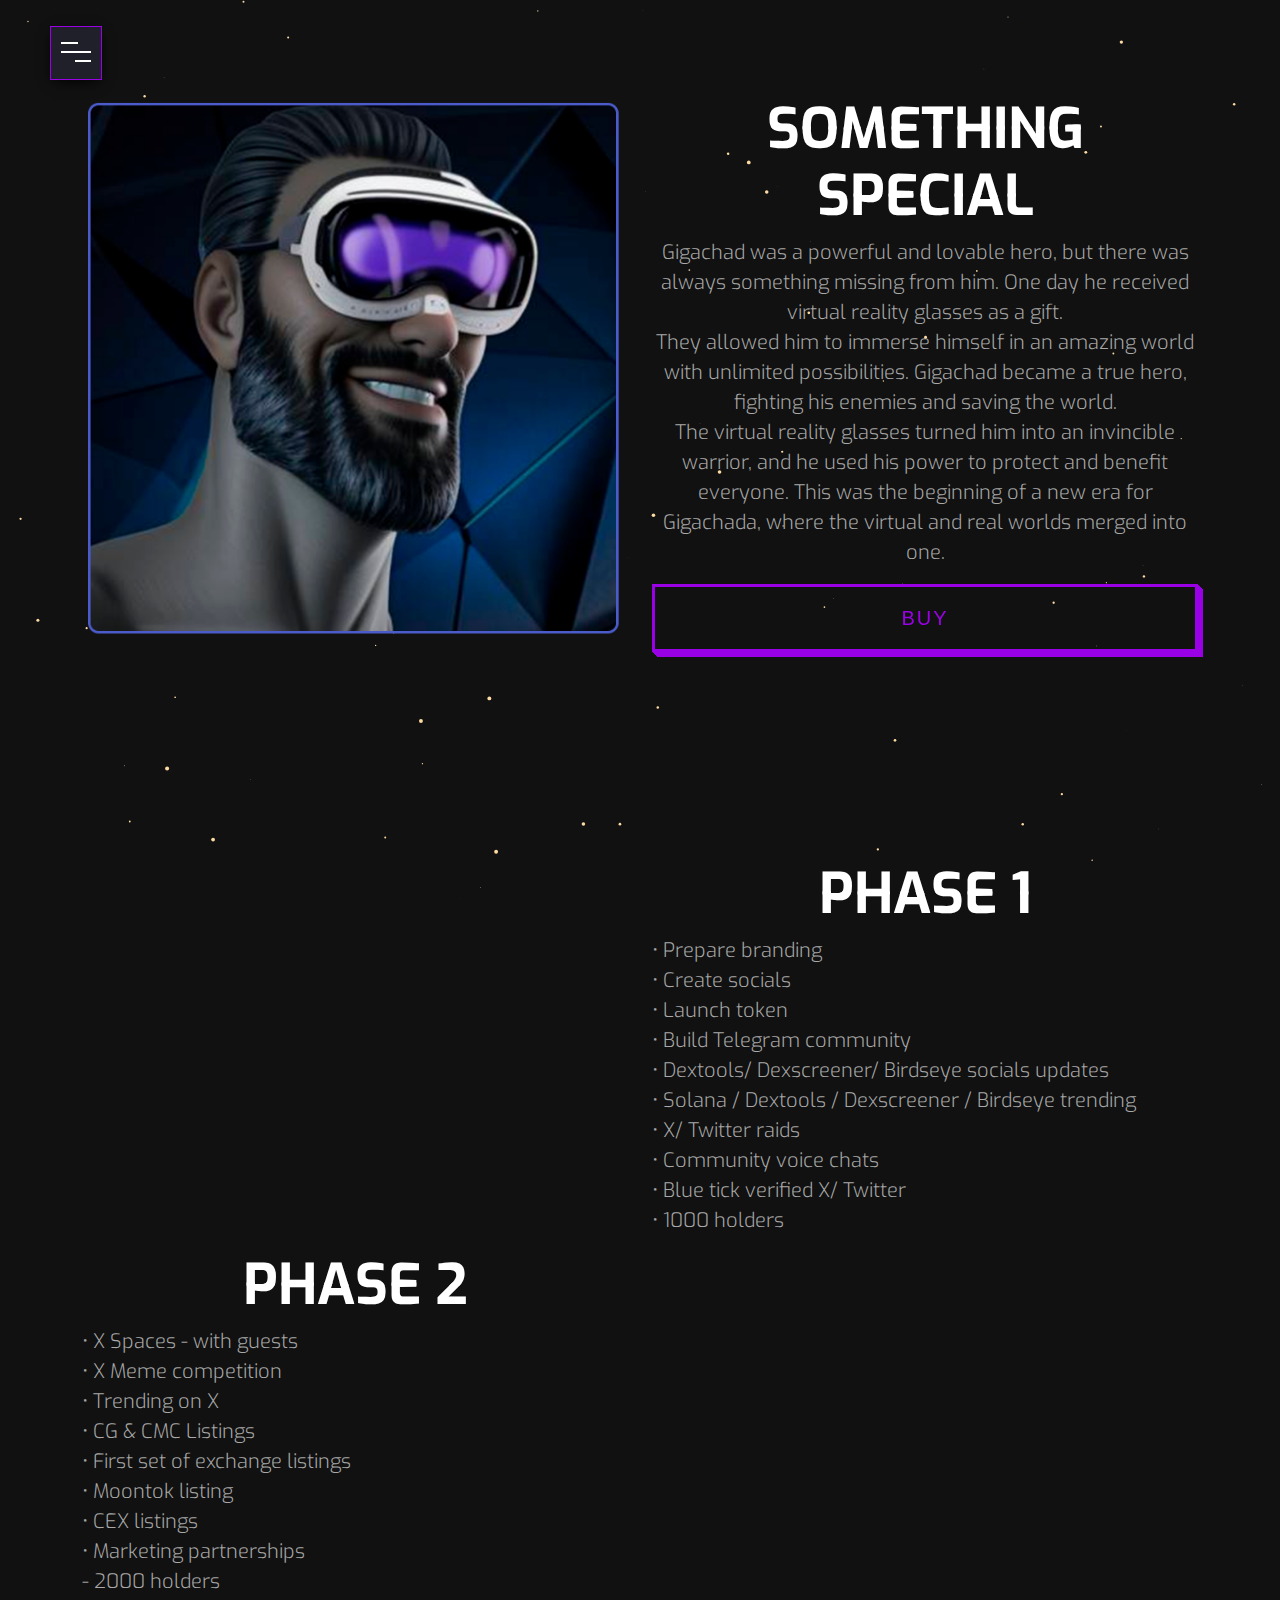
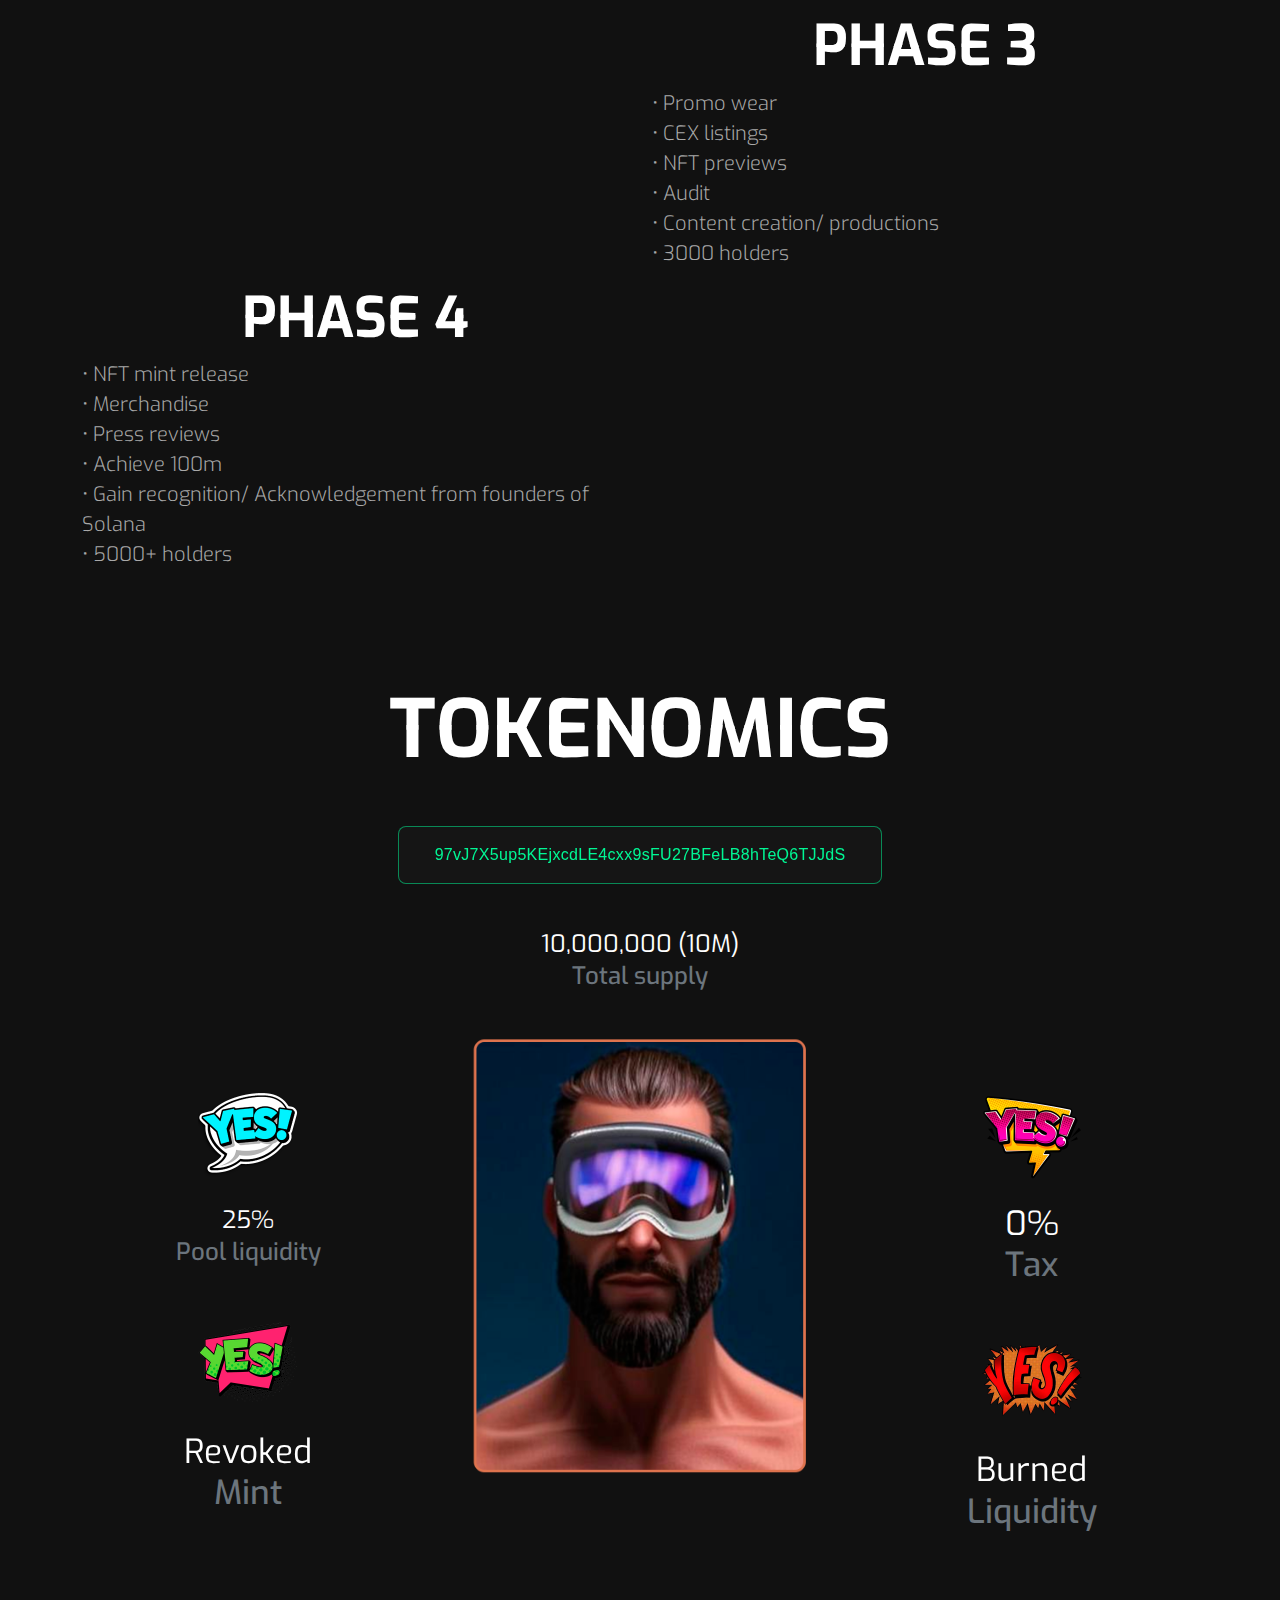
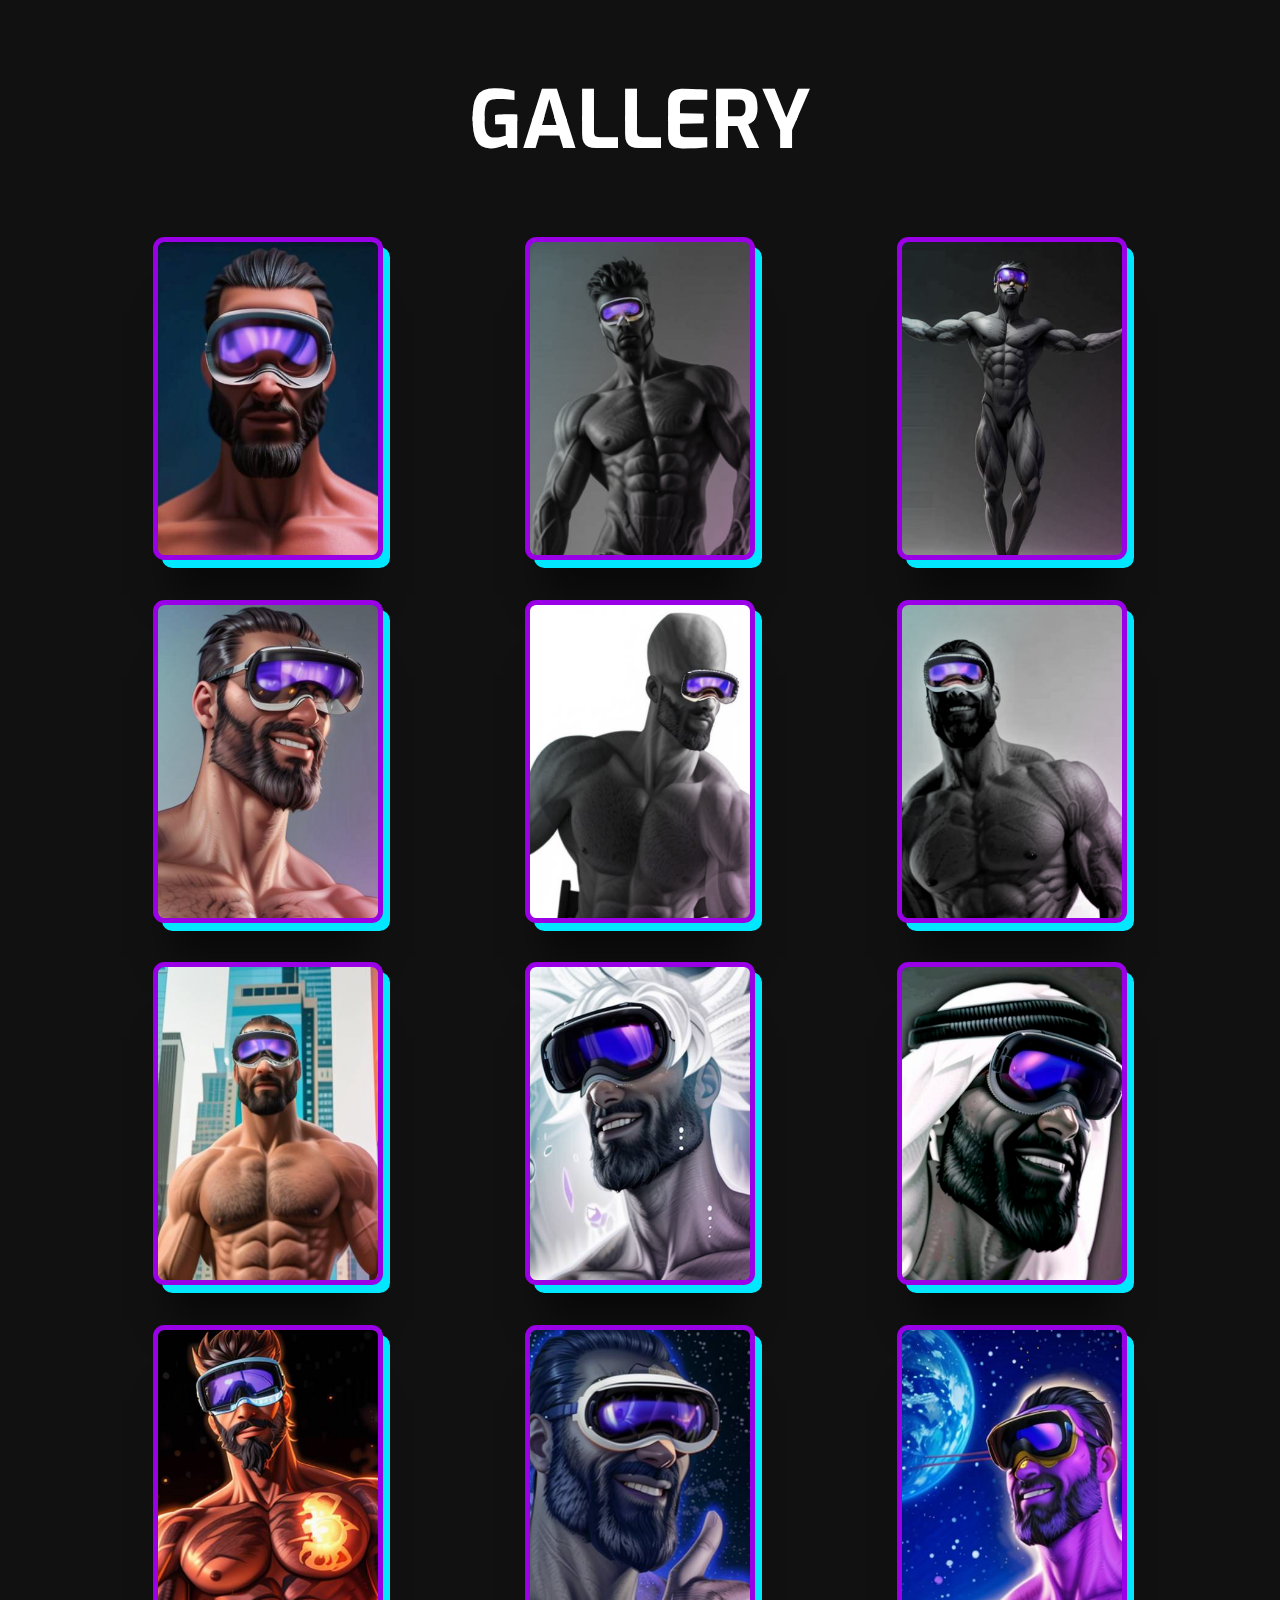
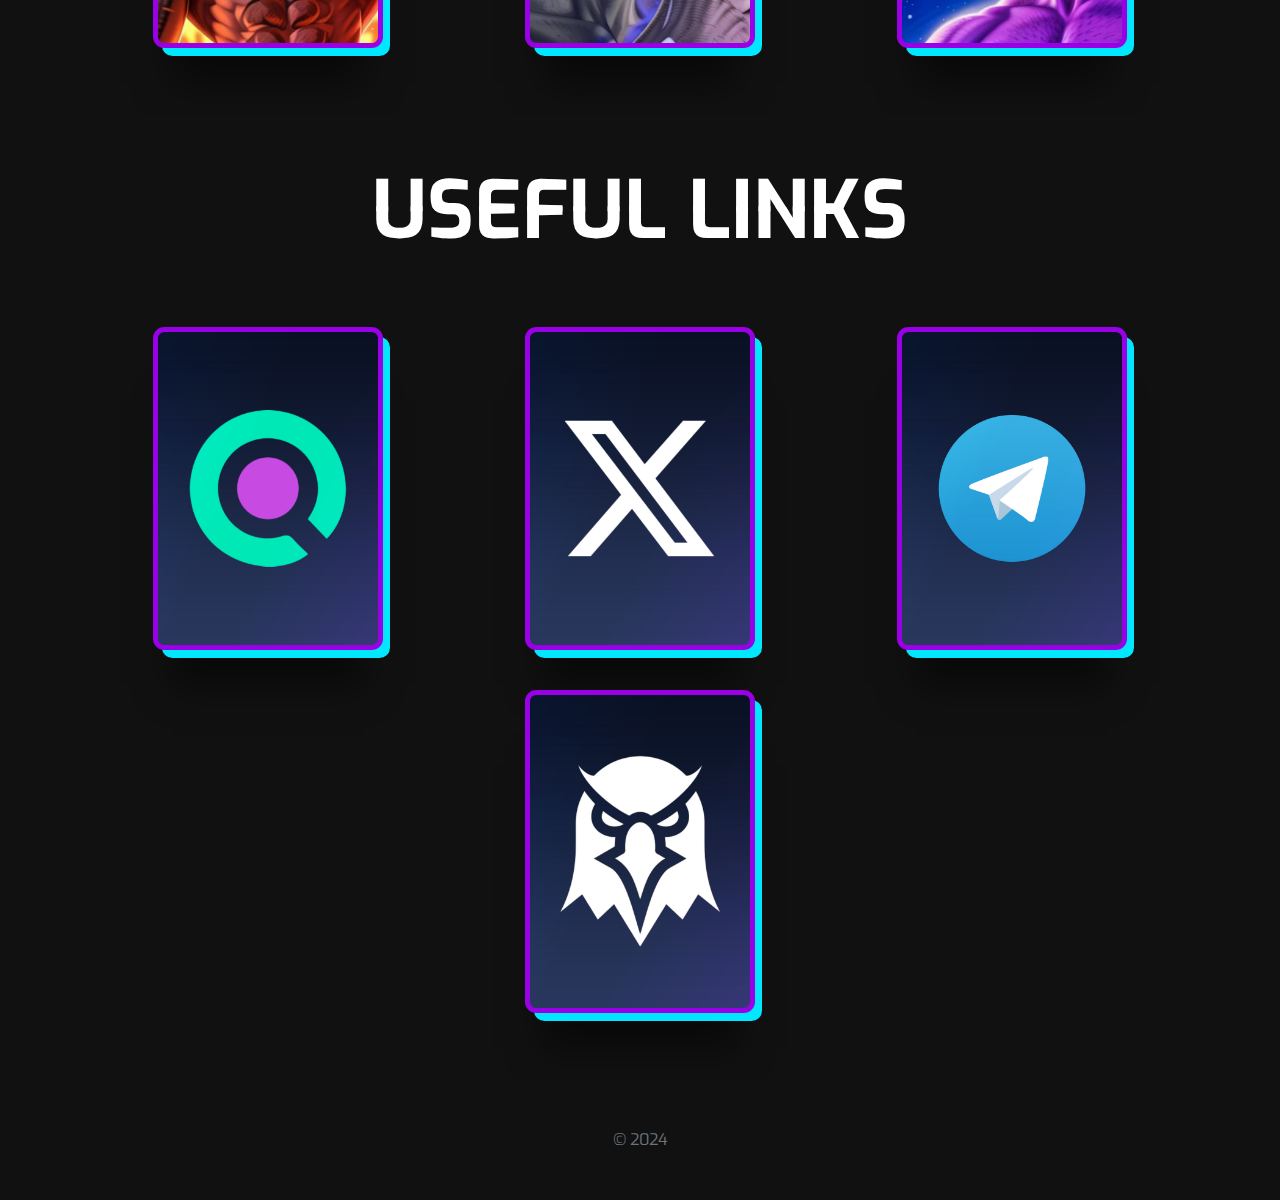
==== CWV/index.html @ 2e3f51b5 "Add files via upload" ====
<!DOCTYPE html>
<html lang="en">
<head>
    <meta charset="UTF-8">
    <meta name="viewport" content="width=device-width, initial-scale=1.0">
    
    <title>ChadWifVision</title>
    <meta name="title" content="ChadWifVision">
    <meta name="description" content="ChadWifVision">
	
    <!-- favicon -->
    <link rel="apple-touch-icon" sizes="180x180" href="favicon/apple-touch-icon.png">
    <link rel="icon" type="image/png" sizes="32x32" href="images/favicon-32x32.png">
    <link rel="icon" type="image/png" sizes="16x16" href="images/favicon-16x16.png">
    <link rel="manifest" href="favicon/site.webmanifest">
    <!-- CSS -->
    <link href="css/bootstrap.min.css" rel="stylesheet" crossorigin="anonymous">
    <link href="css/boxicons.min.css" rel="stylesheet">
    <link rel="stylesheet" href="css/style.css">
    <!-- fonts -->
    <link rel="preconnect" href="https://fonts.googleapis.com">
    <link rel="preconnect" href="https://fonts.gstatic.com" crossorigin="">
    <link href="https://fonts.googleapis.com/css2?family=Exo:wght@300;800&amp;family=MedievalSharp&amp;display=swap" rel="stylesheet">


<style> 
.home_v4_fire_fly_bg {
  position: fixed;
  z-index: 0;
  top: 0px;
  left: 0px;
  width: 100%;
}
</style>
</head>

<!-- fireflies -->
 

<!-- fireflies
 -->
<body>


<!-- intro 
    <div class="intro flex-column" style="display: flex;">
        <img class="mb-5" src="images/welcome.png" alt="diamonds" width="300">
        <button class="goto button-second">Meet Skibidi</button>
    </div>
	--> 

 
      
    <div id="main" class="container-fluid">
        <canvas id="canvas" class="home_v4_fire_fly_bg"></canvas> <!-- fireflies -->
        <!-- navbar -->
        <header class="cd-header">
            <div class="header-wrapper">
                <div class="d-flex align-items-center justify-content-between">
                    <div class="nav-but-wrap d-flex align-items-center">
                        <div class="menu-icon hover-target">
                            <span class="menu-icon__line menu-icon__line-left"></span>
                            <span class="menu-icon__line"></span>
                            <span class="menu-icon__line menu-icon__line-right"></span>
                        </div>					
                    </div>
					<!-- volume 
                    <div class="d-flex align-items-center">
                        <button id="mutebtn" class="p-2 d-flex align-items-center">
                            <i class="bx bx-volume-full fs-4"></i>
                        </button>			
                    </div>
					-->
					
					 
                </div>
                
                
            </div>				
        </header>
    
        <div class="nav">
            <div class="nav__content">
                <ul class="nav__list">
                    <li class="nav__list-item"><a href="https://raydium.io/swap/?outputCurrency=97vJ7X5up5KEjxcdLE4cxx9sFU27BFeLB8hTeQ6TJJdS" class="hover-target">Buy SOLY</a></li>
                    <li class="nav__list-item"><a href="https://dexscreener.com/solana/97vJ7X5up5KEjxcdLE4cxx9sFU27BFeLB8hTeQ6TJJdS" class="hover-target" target="_blank">Chart</a></li>
                    <li class="nav__list-item"><a href="https://t.me/+aYplN8dfQ600YjA0" class="hover-target">Telegram</a></li>
                    <li class="nav__list-item"><a href="https://twitter.com/TrrSkibidiOnSol" class="hover-target">Twitter</a></li>
                    <li class="nav__list-item"><a href="https://solscan.io/token/97vJ7X5up5KEjxcdLE4cxx9sFU27BFeLB8hTeQ6TJJdS" class="hover-target">Solscan</a></li>
                </ul>
            </div>
        </div>		
        
        <div class="cursor" id="cursor"></div>
        <div class="cursor2" id="cursor2"></div>
        <div class="cursor3" id="cursor3"></div>
        <!-- navbar -->

        <!-- 
        <div id="hero">
            <div class="scrolldown-container">
                <div class="scrolldown-btn">
                <svg version="1.1" id="" xmlns="http://www.w3.org/2000/svg" xmlns:xlink="http://www.w3.org/1999/xlink" x="0px" y="0px" width="50px" height="80px" viewBox="0 0 50 80" enable-background="new 0 0 50 80" xml:space="preserve">
                    <path class="first-path" fill="#FFFFFF" d="M24.752,79.182c-0.397,0-0.752-0.154-1.06-0.463L2.207,57.234c-0.306-0.305-0.458-0.656-0.458-1.057                  s0.152-0.752,0.458-1.059l2.305-2.305c0.309-0.309,0.663-0.461,1.06-0.461c0.398,0,0.752,0.152,1.061,0.461l18.119,18.119                  l18.122-18.119c0.306-0.309,0.657-0.461,1.057-0.461c0.402,0,0.753,0.152,1.059,0.461l2.306,2.305                  c0.308,0.307,0.461,0.658,0.461,1.059s-0.153,0.752-0.461,1.057L25.813,78.719C25.504,79.027,25.15,79.182,24.752,79.182z"></path>
                    <path class="second-path" fill="#FFFFFF" d="M24.752,58.25c-0.397,0-0.752-0.154-1.06-0.463L2.207,36.303c-0.306-0.304-0.458-0.655-0.458-1.057                  c0-0.4,0.152-0.752,0.458-1.058l2.305-2.305c0.309-0.308,0.663-0.461,1.06-0.461c0.398,0,0.752,0.153,1.061,0.461l18.119,18.12                  l18.122-18.12c0.306-0.308,0.657-0.461,1.057-0.461c0.402,0,0.753,0.153,1.059,0.461l2.306,2.305                  c0.308,0.306,0.461,0.657,0.461,1.058c0,0.401-0.153,0.753-0.461,1.057L25.813,57.787C25.504,58.096,25.15,58.25,24.752,58.25z"></path>
                </svg>
                </div>
            </div>
            <video video="" autoplay="" loop="" muted="" webkit-playsinline="" playsinline="" id="video-background" style="z-index:2">
              
              <source src="media/bgloop.mp4" type="video/mp4">
              
              <source src="video/bgloop.webm" type="video/webm">
              
              Your browser does not support the video tag.
            </video>
        </div>
		-->
		
        

         <!-- Dragon year 
         <section>
            <div class="container">
                <div id="dragon" class="row d-flex py-5 mt-5 h-50">
                    
                    <div class="col-12 text-center">
                        <div class="glitch glitch--3 display-1 mt-3" data-scroll="out" data-splitting="">
                            <h2 class="display-1 fw-bold text-center mb-5">Trrr skibidi dop dop yes yes</h2>
                        </div>
						
						<p class="display-6 text-white"><kbd>Fun to the fullest!</kbd></p>
                    </div>
                    <div class="col-12">
                        <div class="d-flex align-items-center justify-content-center position-relative">
                            <img class="img-fluid mt-4" src="images/about/icon.png" width="300" alt="gems">
                        </div>
                    </div>
                </div>
            </div>
        </section>
		-->
        <!-- Dragon Year -->

        <!-- about -->
        <section>
            <div class="container">
                <div id="history" class="row d-flex py-5 mt-5 h-100">
                    <div class="col-12 col-lg-6 order-1 order-lg-0">
                        <div class="d-none d-lg-block align-items-center justify-content-center position-relative">
                            <img class="img-fluid zindex-1 position-absolute" src="images/cans.png" alt="bg">
                            <img class="img-fluid zindex-3 fly position-absolute" src="images/about/about.png" alt="soly">
                        </div>
                        <div class="flex d-lg-none order-1 align-items-center justify-content-center position-relative">
                            <img class="img-fluid" src="images/about/about.png" alt="Soly">
                        </div>
                    </div>
                    <div class="col-12 col-lg-6 order-0 order-lg-1 mb-5 mb-lg-0">
                        <div class="glitch glitch--3 display-1" data-scroll="out" data-splitting="">
                            <h2 class="display-1 fw-bold text-center" style="font-size:42pt">SOMETHING <br> <br class="d-none d-md-block d-lg-none">SPECIAL</h2>
                        </div>
                        <p class="lead text-center">
Gigachad was a powerful and lovable hero, but there was always something missing from him. One day he received virtual reality glasses as a gift. 
<br>
They allowed him to immerse himself in an amazing world with unlimited possibilities. Gigachad became a true hero, fighting his enemies and saving the world. 
<br>
The virtual reality glasses turned him into an invincible warrior, and he used his power to protect and benefit everyone. This was the beginning of a new era for Gigachada, where the virtual and real worlds merged into one.
</p>
                        
                        <a href="https://raydium.io/swap/?outputCurrency=97vJ7X5up5KEjxcdLE4cxx9sFU27BFeLB8hTeQ6TJJdS" class="button w-100 d-flex justify-content-center">BUY</a>
                    </div>
                </div>
            </div>
        </section>
        <!-- about -->


        <!-- roadmap -->
        <!-- if you are reading this mess, I'm sorry -->
        <section>
            <div class="container">
                <div id="history" class="row d-flex py-5 mt-5 h-100">
                            <!-- blank -->

                    <div class="col-12 col-lg-6 order-1 order-lg-0">
                        <div class="flex d-lg-none order-1 align-items-center justify-content-center position-relative">
                        </div>
                    </div>

                    <div class="col-12 col-lg-6 order-0 order-lg-1 mb-5 mb-lg-0">
                        <div class="glitch glitch--3 display-1" data-scroll="out" data-splitting="">
                            <h2 class="display-1 fw-bold text-center" style="font-size:42pt">PHASE <br class="d-none d-md-block d-lg-none">1</h2>
                        </div>
                        <p class="lead text-left">
                        • Prepare branding <br>
                        • Create socials <br>
                        • Launch token <br>
                        • Build Telegram community <br>
                        • Dextools/ Dexscreener/ Birdseye socials updates <br>
                        • Solana / Dextools / Dexscreener / Birdseye trending <br>
                        • X/ Twitter raids <br>
                        • Community voice chats <br>
                        • Blue tick verified X/ Twitter <br>
                        • 1000 holders <br>
                        </p>
                        
						</div>

                    <div class="col-12 col-lg-6 order-0 order-lg-1 mb-5 mb-lg-0">
                        <div class="glitch glitch--3 display-1" data-scroll="out" data-splitting="">
                            <h2 class="display-1 fw-bold text-center" style="font-size:42pt">PHASE <br class="d-none d-md-block d-lg-none">2</h2>
                        </div>
                        <p class="lead text-left">
                        • X Spaces - with guests <br>
                        • X Meme competition <br>
                        • Trending on X <br>
                        • CG &amp; CMC Listings <br>
                        • First set of exchange listings <br>
                        • Moontok listing <br>
                        • CEX listings <br>
                        • Marketing partnerships  <br>
                        - 2000 holders <br>                       
                        </p>
                        
                    </div>


                     <!-- blank -->

                    <div class="col-12 col-lg-6 order-0 order-lg-1 mb-5 mb-lg-0">
                    </div>
                    <div class="col-12 col-lg-6 order-0 order-lg-1 mb-5 mb-lg-0">
                    </div>

                    <div class="col-12 col-lg-6 order-0 order-lg-1 mb-5 mb-lg-0">
                        <div class="glitch glitch--3 display-1" data-scroll="out" data-splitting="">
                            <h2 class="display-1 fw-bold text-center" style="font-size:42pt">PHASE <br class="d-none d-md-block d-lg-none">3</h2>
                        </div>
                        <p class="lead text-left">
                        • Promo wear <br>
                        • CEX listings  <br>
                        • NFT previews <br>
                        • Audit <br>
                        • Content creation/ productions <br>
                        • 3000 holders                 <br>        
                        </p>
                        
                    </div>

                    <!-- blank -->

                    <div class="col-12 col-lg-6 order-0 order-lg-1 mb-5 mb-lg-0">
                    </div>
                    <div class="col-12 col-lg-6 order-0 order-lg-1 mb-5 mb-lg-0">
                    </div>

                    <div class="col-12 col-lg-6 order-0 order-lg-1 mb-5 mb-lg-0">
                        <div class="glitch glitch--3 display-1" data-scroll="out" data-splitting="">
                            <h2 class="display-1 fw-bold text-center" style="font-size:42pt">PHASE <br class="d-none d-md-block d-lg-none">4</h2>
                        </div>
                        <p class="lead text-left">
                        • NFT mint release  <br>  
                        • Merchandise   <br>  
                        • Press reviews  <br>  
                        • Achieve 100m  <br>   
                        • Gain recognition/ Acknowledgement from founders of Solana <br>  
                        • 5000+ holders   <br>                        
                        </p>
                        
                    </div>


                </div>
            </div>
        </section>



        <!-- roadmap -->


        <!-- tokenomics -->
        <section class="gradient--1">
            <div class="container">
                <div id="history" class="row d-flex py-5 h-100 align-items-center">
                    <div class="col-12 col-lg-11 mx-lg-auto">
                        <div class="glitch glitch--3 display-1 text-center" data-scroll="out" data-splitting="">
                            <h2 class="display-1 fw-bold mb-5">TOKENOMICS</h2>
                        </div>
                        <div class="base mb-5">
                            <span class="mail-info" style="word-break: break-all;">
                              <span class="mail-text" tooltip="Click to Copy" tooltip-position="bottom">97vJ7X5up5KEjxcdLE4cxx9sFU27BFeLB8hTeQ6TJJdS</span>
                            </span>
                          </div>
                        <h3 class="h4 mb-0 lh-1 text-center">
                            <span class="d-block mb-2 fs-base fw-normal text-white">10,000,000 (10M)</span>
                            <span class="text-secondary">Total supply</span>
                        </h3>

                        <div class="row py-5">
                            <div class="col-md-3 col-6 order-md-1 order-2">
                              <div class="d-flex flex-column justify-content-start h-100 text-center">
                  
                                <!-- Item -->
                                <div class="mt-md-5 mt-4">
                                  <img src="images/tokenomics/moon.png" width="100" alt="Cigs" class="d-inline-block mb-4">
                                  <h3 class="h4 mb-0 lh-1 text-secondary">
                                    <span class="d-block mb-2 fs-base fw-normal text-white">25%</span>
                                    Pool liquidity
                                  </h3>
                                </div>
                  
                                <!-- Item -->
                                <div class="mt-md-5 mt-4">
                                  <img src="images/tokenomics/gm.png" width="100" alt="GM" class="d-inline-block mb-4">
                                  <h3 class="h4 mb-0 lh-1 text-secondary" style="font-size:25pt">
                                    <span class="d-block mb-2 fs-base fw-normal text-white" style="cursor:pointer;z-index:999;position:relative" onclick="window.location.href='https://solscan.io/tx/456pGGCLwgu52tHd4VN5qy2aGnfsAarg9YYUCAESqNpppVdinCjuhA4qepefPwdgaePpg1xjeSQLPxDskf7TePbQ';">Revoked</span>
                                    Mint
                                  </h3>
                                </div>
                              </div>
                            </div>
                            <div class="col-md-6 col-12 order-md-2 order-1">
                              <div class="d-flex flex-column justify-content-between h-100">
                  
                                <!-- Image -->
                                <div class="mx-md-n5 mb-md-n5">
                                  <img src="images/tokenomics/tokenomics.png" alt="tokenomics" class="img-fluid d-flex mx-auto" style="max-width: 340px;">
                                </div>

                              </div>
                            </div>
                            <div class="col-md-3 col-6 order-md-3 order-3">
                              <div class="d-flex flex-column justify-content-start h-100 text-center">
                  
                                <!-- Item -->
                                <div class="mt-md-5 mt-4">
                                  <img src="images/tokenomics/marketing.png" width="100" alt="Icon" class="d-inline-block mb-4">
                                  <h3 class="h4 mb-0 lh-1 text-secondary" style="font-size:25pt">
                                    <span class="d-block mb-2 fs-base fw-normal text-white">0%</span>
                                    Tax
                                  </h3>
                                </div>
                  
                                <!-- Item -->
                                <div class="mt-md-5 mt-4">
                                  <img src="images/tokenomics/chest.png" alt="Chest" width="100" class="d-inline-block mb-4">
                                  <h3 class="h4 mb-0 lh-1 text-secondary" style="font-size:25pt">
                                    <span class="d-block mb-2 fs-base fw-normal text-white" style="cursor:pointer;z-index:999;position:relative" onclick="window.location.href='https://solscan.io/tx/PrRtgMxbm5mh56PBvdcYxqjStzPMazNnVm1q5tJyhhEqLtaUsuNcSV7pUue4s5V7pHXSYswpCEJ22R8NQKGWP5M';">Burned</span>
                                    Liquidity
                                  </h3>
                                </div>
                              </div>
                            </div>
                          </div>
                        
                    </div>
                </div>
            </div>
        </section>
        <!-- tokenomics -->



        <!-- CHART 

        <section>
            <div class="container">
                <section class="cards row my-5 mx-auto justify-content-center">
                    <div class="glitch glitch--3 display-1 text-center" data-scroll="out" data-splitting="">
                        <h2 class="display-1 fw-bold mb-5">CHART</h2>
                    </div>


<style>#dexscreener-embed{position:relative;width:100%;padding-bottom:125%;}@media(min-width:1400px){#dexscreener-embed{padding-bottom:65%;}}#dexscreener-embed iframe{position:absolute;width:100%;height:100%;top:0;left:0;border:0;}</style><div id="dexscreener-embed"><iframe src="https://dexscreener.com/solana/97vJ7X5up5KEjxcdLE4cxx9sFU27BFeLB8hTeQ6TJJdS?embed=1&amp;theme=dark"></iframe></div>

                  </section>
            </div>
        </section>
		-->

        <!-- CHART -->


        <!-- Gallery -->
        <section>
            <div class="container">
                <section class="cards row my-5 mx-auto justify-content-center">
                    <div class="glitch glitch--3 display-1 text-center" data-scroll="out" data-splitting="">
                        <h2 class="display-1 fw-bold mb-5">GALLERY</h2>
                    </div>

                    <div class="col-12 col-lg-4 d-flex justify-content-center">
                            <span class="card cardz" style="background-image:url('images/gallery/1.png');pointer-events:none">
                            </span>
                    </div>

                    <div class="col-12 col-lg-4 d-flex justify-content-center">
                            <span class="card cardz" style="background-image:url('images/gallery/2.png');pointer-events:none">
                            </span>
                    </div>

                    <div class="col-12 col-lg-4 d-flex justify-content-center">
                            <span class="card cardz" style="background-image:url('images/gallery/3.png');pointer-events:none">
                            </span>
                    </div>

                    <div class="col-12 col-lg-4 d-flex justify-content-center">
                            <span class="card cardz" style="background-image:url('images/gallery/4.png');pointer-events:none">
                            </span>
                    </div>

                    <div class="col-12 col-lg-4 d-flex justify-content-center">
                            <span class="card cardz" style="background-image:url('images/gallery/5.png');pointer-events:none">
                            </span>
                    </div>

                    <div class="col-12 col-lg-4 d-flex justify-content-center">
                            <span class="card cardz" style="background-image:url('images/gallery/6.png');pointer-events:none">
                            </span>
                    </div>

                    <div class="col-12 col-lg-4 d-flex justify-content-center">
                            <span class="card cardz" style="background-image:url('images/gallery/7.png');pointer-events:none">
                            </span>
                    </div>

                    <div class="col-12 col-lg-4 d-flex justify-content-center">
                            <span class="card cardz" style="background-image:url('images/gallery/8.png');pointer-events:none">
                            </span>
                    </div>

                    <div class="col-12 col-lg-4 d-flex justify-content-center">
                            <span class="card cardz" style="background-image:url('images/gallery/9.png');pointer-events:none">
                            </span>
                    </div>

                    <div class="col-12 col-lg-4 d-flex justify-content-center">
                            <span class="card cardz" style="background-image:url('images/gallery/10.png');pointer-events:none">
                            </span>
                    </div>

                    <div class="col-12 col-lg-4 d-flex justify-content-center">
                            <span class="card cardz" style="background-image:url('images/gallery/11.png');pointer-events:none">
                            </span>
                    </div>

                    <div class="col-12 col-lg-4 d-flex justify-content-center">
                            <span class="card cardz" style="background-image:url('images/gallery/12.png');pointer-events:none">
                            </span>
                    </div>

                  </section>
            </div>
        </section>
        <!-- links -->




        <!-- links -->
        <section>
            <div class="container">
                <section class="cards row my-5 mx-auto justify-content-center">
                    <div class="glitch glitch--3 display-1 text-center" data-scroll="out" data-splitting="">
                        <h2 class="display-1 fw-bold mb-5">USEFUL LINKS</h2>
                    </div>
                    <div class="col-12 col-lg-4 d-flex justify-content-center">
                        <a href="https://solscan.io/token/97vJ7X5up5KEjxcdLE4cxx9sFU27BFeLB8hTeQ6TJJdS">
                            <span class="card cardz solscan animated">
                                <h3 class="text-white txt h-100">SOLSCAN</h3>
                            </span>
                        </a>
                    </div>
                    <div class="col-12 col-lg-4 d-flex justify-content-center">
                        <a href="https://twitter.com/TrrSkibidiOnSol">
                            <span class="card cardz twitter animated">
                                <h3 class="text-white txt h-100">TWITTER</h3>
                            </span>
                        </a>
                    </div>
                    <div class="col-12 col-lg-4 d-flex justify-content-center">
                        <a href="https://t.me/+aYplN8dfQ600YjA0">
                            <span class="card cardz telegram animated">
                                <h3 class="text-white txt h-100">TELEGRAM</h3>
                            </span>
                        </a>
                    </div>
                    <div class="col-12 col-lg-4 d-flex justify-content-center">
                        <a href="https://dexscreener.com/solana/97vJ7X5up5KEjxcdLE4cxx9sFU27BFeLB8hTeQ6TJJdS">
                            <span class="card cardz gecko animated">
                                <h3 class="text-white txt h-100">DexScreener</h3>
                            </span>
                        </a>
                    </div>
                  </section>
            </div>
        </section>
        <!-- links -->

        <!-- footer -->
        <footer>
            <div class="container-fluid text-center">
                <ul class="list-inline py-5">
                    <li class="list-inline-item text-secondary">© 2024</li>
                </ul>
            </div>
        </footer>
        <!-- footer -->

    </div>
    

<!-- scripts -->
<script data-cfasync="false" src="js/email-decode.min.js"></script><script src="js/jquery.min.js"></script>
<script src="js/popper.min.js" crossorigin="anonymous"></script>
<script src="js/bootstrap.min.js" crossorigin="anonymous"></script>
<script src="js/splitting.js"></script>
<!-- scripts -->

<script defer="">
    var audio, mutebtn;

    document.addEventListener('DOMContentLoaded', function() {
        const intro = document.querySelector('.intro');
        const container = document.getElementById('main');
        const gotoButton = document.querySelector('.goto');

        gotoButton.addEventListener('click', function() {
            console.log('Button clicked!');
            intro.style.display = 'none';
            container.style.display = 'block';

            // Start audio playback when the button is clicked
            audio.play();
        });

    });


    function initAudioPlayer() {
        mutebtn = document.getElementById("mutebtn");

        // Initialize the audio object
        audio = new Audio("sound/skibidi.ogg");
        audio.loop = true;

        // Add Event Handling
        mutebtn.addEventListener("click", toggleMute);

        // Function to toggle mute/unmute
        function toggleMute() {
            audio.muted = !audio.muted;
            updateMuteButton();
        }

        // Function to update mute button icon
        function updateMuteButton() {
            if (audio.muted) {
                mutebtn.innerHTML = "<i class='bx bxs-volume-mute fs-4'></i>";
            } else {
                mutebtn.innerHTML = "<i class='bx bxs-volume-full fs-4'></i>";
            }
        }
    }

    window.addEventListener("load", initAudioPlayer);
</script>

<!-- menu -->
<script>


/* Please ❤ this if you like it! */


(function($) { "use strict";
		
        //Page cursors
    
        document.getElementsByTagName("body")[0].addEventListener("mousemove", function(n) {
            t.style.left = n.clientX + "px", 
            t.style.top = n.clientY + "px", 
            e.style.left = n.clientX + "px", 
            e.style.top = n.clientY + "px", 
            i.style.left = n.clientX + "px", 
            i.style.top = n.clientY + "px"
        });
        var t = document.getElementById("cursor"),
            e = document.getElementById("cursor2"),
            i = document.getElementById("cursor3");
        function n(t) {
            e.classList.add("hover"), i.classList.add("hover")
        }
        function s(t) {
            e.classList.remove("hover"), i.classList.remove("hover")
        }
        s();
        for (var r = document.querySelectorAll(".hover-target"), a = r.length - 1; a >= 0; a--) {
            o(r[a])
        }
        function o(t) {
            t.addEventListener("mouseover", n), t.addEventListener("mouseout", s)
        }
        
        //Navigation
    
        var app = function () {
            var body = undefined;
            var menu = undefined;
            var menuItems = undefined;
            var init = function init() {
                body = document.querySelector('body');
                menu = document.querySelector('.menu-icon');
                menuItems = document.querySelectorAll('.nav__list-item');
                applyListeners();
            };
            var applyListeners = function applyListeners() {
                menu.addEventListener('click', function () {
                    return toggleClass(body, 'nav-active');
                });
            };
            var toggleClass = function toggleClass(element, stringClass) {
                if (element.classList.contains(stringClass)) element.classList.remove(stringClass);else element.classList.add(stringClass);
            };
            init();
        }();
    
        
        //Switch light/dark
        
        $("#switch").on('click', function () {
            if ($("body").hasClass("light")) {
                $("body").removeClass("light");
                $("#switch").removeClass("switched");
            }
            else {
                $("body").addClass("light");
                $("#switch").addClass("switched");
            }
        });
        
    })(jQuery); 
</script>

<script>
    const { Splitting } = window;
    Splitting();
    window.ScrollOut({
    scrollingElement: '.container',
    targets: '.text' });
</script>

<script>
var x;
var $cards = $(".card");
var $style = $(".hover");

$cards
  .on("mousemove touchmove", function(e) { 
    // normalise touch/mouse
    var pos = [e.offsetX,e.offsetY];
    e.preventDefault();
    if ( e.type === "touchmove" ) {
      pos = [ e.touches[0].clientX, e.touches[0].clientY ];
    }
    var $card = $(this);
    // math for mouse position
    var l = pos[0];
    var t = pos[1];
    var h = $card.height();
    var w = $card.width();
    var px = Math.abs(Math.floor(100 / w * l)-100);
    var py = Math.abs(Math.floor(100 / h * t)-100);
    var pa = (50-px)+(50-py);
    // math for gradient / background positions
    var lp = (50+(px - 50)/1.5);
    var tp = (50+(py - 50)/1.5);
    var px_spark = (50+(px - 50)/7);
    var py_spark = (50+(py - 50)/7);
    var p_opc = 20+(Math.abs(pa)*1.5);
    var ty = ((tp - 50)/2) * -1;
    var tx = ((lp - 50)/1.5) * .5;
    // css to apply for active card
    var grad_pos = `background-position: ${lp}% ${tp}%;`
    var sprk_pos = `background-position: ${px_spark}% ${py_spark}%;`
    var opc = `opacity: ${p_opc/100};`
    var tf = `transform: rotateX(${ty}deg) rotateY(${tx}deg)`
    // need to use a <style> tag for psuedo elements
    var style = `
      .card:hover:before { ${grad_pos} }  /* gradient */
      .card:hover:after { ${sprk_pos} ${opc} }   /* sparkles */ 
    `
    // set / apply css class and style
    $cards.removeClass("active");
    $card.removeClass("animated");
    $card.attr( "style", tf );
    $style.html(style);
    if ( e.type === "touchmove" ) {
      return false; 
    }
    clearTimeout(x);
  }).on("mouseout touchend touchcancel", function() {
    // remove css, apply custom animation on end
    var $card = $(this);
    $style.html("");
    $card.removeAttr("style");
    x = setTimeout(function() {
      $card.addClass("animated");
    },2500);
  });
</script>

<script>
    const copyMailId = document.querySelectorAll('.mail-text');

copyMailId.forEach(copyText => {
    copyText.addEventListener('click', () => {
        const selection = window.getSelection();
        const range = document.createRange();
        range.selectNodeContents(copyText);
        selection.removeAllRanges();
        selection.addRange(range);

        try {
            document.execCommand('copy');
            selection.removeAllRanges();

            const mailId = copyText.textContent;
            copyText.textContent = 'CA copied to your clipboard!';
            copyText.classList.add('success');

            setTimeout(() => {
                copyText.textContent = mailId;
                copyText.classList.remove('success');
            }, 1000);
        } catch (e) {
            copyText.textContent = 'Couldn\'t copy, hit Ctrl+C!';
            copyText.classList.add('error');

            setTimeout(() => {
                errorMsg.classList.remove('show');
            }, 1200);
        }
    });
});
</script>

<script src="js/fireflies.js"></script>


</body></html>
---- CWV/css/style.css ----
body, html {
  margin: 0;
  padding: 0;
  height: 100%;
  font-family: 'Exo', sans-serif;
}

.intro {
  width: 100vw;
  height: 100vh;
  display: flex;
  align-items: center;
  justify-content: center;
  overflow: hidden;
  background-image: url('../images/welcomebg.jpg');
  background-size: cover;
  background-position: center;
  padding: 0;
  
}
.lead {
  color: darkgray;
  font-size: 1.25rem;
}

#main {
  padding: 0;
}

#mutebtn {
  background-color: rgba(255,255,255,.05);
  color: white;
  border: none;
}

#hero {
  display: flex;
  align-items: center;
  justify-content: center;
  width: 100%;
  height: 100vh;
  overflow: hidden;
  padding: 0;
}

#video-background {
  width: 100%;
  height: 100%;
  object-fit: cover; /* Ensure the video maintains the cover look */
}

/* Fallback background image */
#hero::after {
  content: "";
  position: absolute;
  top: 0;
  left: 0;
  width: 100%;
  height: 100%;
  background-size: cover;
  background-position: center;
  z-index: -1;
}

/* Media query for mobile devices */
@supports (-webkit-touch-callout: none) {
  #video-background {
    display: none; /* Hide video on mobile */
  }

  #hero::after {
    background-image: url('../images/bg.png'); /* Show image on mobile */
  }
}
@media screen and (max-width: 767px) {
  #video-background {
    display: none; /* Hide video on mobile */
  }

  #hero::after {
    background-image: url('../images/bg.png'); /* Show image on mobile */
  }
}


/* SPYRO FRONT */
.flex {
  position: relative;
}
.zindex-1 {
  z-index: 1;
}

.zindex-2 {
  z-index: 2;
}

.zindex-3 {
  z-index: 3;
}

.fly {
  animation: flyAnimation 2s infinite; /* Adjust the duration as needed */
}

@keyframes flyAnimation {
  0%, 100% {
      transform: translateY(0);
  }
  50% {
      transform: translateY(20px); /* Adjust the vertical distance */
  }
}

.gems {
  animation: gemsAnimation 4s infinite 1s;
}

@keyframes gemsAnimation {
  0%, 100% {
      transform: translateY(0);
  }
  50% {
      transform: translateY(-20px); /* Adjust the vertical distance */
  }
}


/* BUTTON */
.button {
  font-family: "Open Sans", sans-serif;
  letter-spacing: 2px;
  text-decoration: none;
  text-transform: uppercase;
  font-size: 1.25rem;
  color: #9900e6;
  border: 3px solid;
  padding: 1rem 1.75em;
  -moz-box-shadow: 1px 1px 0px 0px, 2px 2px 0px 0px, 3px 3px 0px 0px, 4px 4px 0px 0px, 5px 5px 0px 0px;
  -webkit-box-shadow: 1px 1px 0px 0px, 2px 2px 0px 0px, 3px 3px 0px 0px, 4px 4px 0px 0px, 5px 5px 0px 0px;
  box-shadow: 1px 1px 0px 0px, 2px 2px 0px 0px, 3px 3px 0px 0px, 4px 4px 0px 0px, 5px 5px 0px 0px;
  position: relative;
  display: inline-flex;
  background: transparent;
}
.button:hover {
  color: #00ffd5;
}
.button-second {
  font-family: "Open Sans", sans-serif;
  letter-spacing: 2px;
  text-decoration: none;
  text-transform: uppercase;
  font-size: 1.25rem;
  color: #ffc800;
  border: 3px solid;
  padding: 1rem 1.75em;
  -moz-box-shadow: 1px 1px 0px 0px, 2px 2px 0px 0px, 3px 3px 0px 0px, 4px 4px 0px 0px, 5px 5px 0px 0px;
  -webkit-box-shadow: 1px 1px 0px 0px, 2px 2px 0px 0px, 3px 3px 0px 0px, 4px 4px 0px 0px, 5px 5px 0px 0px;
  box-shadow: 1px 1px 0px 0px, 2px 2px 0px 0px, 3px 3px 0px 0px, 4px 4px 0px 0px, 5px 5px 0px 0px;
  position: relative;
  display: inline-flex;
  background: transparent;
}
.button-second:hover {
  color: #9900e6;
}
.button:active {
  -moz-box-shadow: 0px 0px 0px 0px;
  -webkit-box-shadow: 0px 0px 0px 0px;
  box-shadow: 0px 0px 0px 0px;
  top: 5px;
  left: 5px;
}

/* menu */
a {
	cursor: pointer;
}
a:hover {
	text-decoration: none;
}


/* #Primary style
================================================== */

.section {
    position: relative;
	width: 100%;
	display: block;
}
.over-hide{
	overflow: hidden;
}
.full-height {
	height: 100vh;
}

/* #Navigation
================================================== */
 
.cd-header{
    position: fixed;
	width:100%;
	top:0;
	left:0;
	z-index:100;
} 
.header-wrapper{
    position: relative;
	width: calc(100% - 100px);
	margin-left: 50px;
} 
.logo-wrap {
	position: absolute;
	display:block;
	left:0;
	top: 40px;
	cursor: pointer;
}
.logo-wrap a {
	cursor: pointer;
	font-weight: 900;
	font-size: 20px;
	line-height: 20px;
	text-transform: uppercase;
	letter-spacing: 2px;
	color: #fff;
	transition : all 0.3s ease-out;
}
.logo-wrap a span{ 
	color: #8167a9;
}
.logo-wrap a:hover {
	opacity: 0.9;
}
.nav-but-wrap{ 
	position: relative;
	margin-top: 26px;
	transition : all 0.3s ease-out;
  background-color: #1f2029;
  padding: 15px 10px 7px 10px;
  border: 1px solid #9900e6;
  -webkit-box-shadow: 0px 4px 13px -3px #000000; 
  box-shadow: 0px 4px 13px -3px #000000;
}
.menu-icon {
	height: 30px;
	width: 30px;
	position: relative;
	z-index: 2;
	cursor: pointer;
	display: block;
}
.menu-icon__line {
	height: 2px;
	width: 30px;
	display: block;
	background-color: #fff;
	margin-bottom: 7px;
	cursor: pointer;
	-webkit-transition: background-color .5s ease, -webkit-transform .2s ease;
	transition: background-color .5s ease, -webkit-transform .2s ease;
	transition: transform .2s ease, background-color .5s ease;
	transition: transform .2s ease, background-color .5s ease, -webkit-transform .2s ease;
}
.menu-icon__line-left {
	width: 16.5px;
	-webkit-transition: all 200ms linear;
	transition: all 200ms linear;
}
.menu-icon__line-right {
	width: 16.5px;
	float: right;
	-webkit-transition: all 200ms linear;
	-moz-transition: all 200ms linear;
	-o-transition: all 200ms linear;
	-ms-transition: all 200ms linear;
	transition: all 200ms linear;
}
.menu-icon:hover .menu-icon__line-left,
.menu-icon:hover .menu-icon__line-right {
	width: 30px;
}
.nav {
	position: fixed;
	z-index: 98;
}
.nav:before, .nav:after {
	content: "";
	position: fixed;
	width: 100vw;
	height: 100vh;
	background: rgba(20, 21, 26,0.6);
	border-bottom-left-radius: 200%;
	z-index: -1;
	-webkit-transition: -webkit-transform cubic-bezier(0.77, 0, 0.175, 1) 0.6s, border-radius linear 0.8s;
	transition: -webkit-transform cubic-bezier(0.77, 0, 0.175, 1) 0.6s, border-radius linear 0.8s;
	transition: transform cubic-bezier(0.77, 0, 0.175, 1) 0.6s, border-radius linear 0.8s;
	transition: transform cubic-bezier(0.77, 0, 0.175, 1) 0.6s, -webkit-transform cubic-bezier(0.77, 0, 0.175, 1) 0.6s, border-radius linear 0.8s;
	-webkit-transform: translateX(100%) translateY(-100%);
          transform: translateX(100%) translateY(-100%);
}
.nav:after {
	background:#9900e6;
	-webkit-transition-delay: 0s;
          transition-delay: 0s;
}
.nav:before {
	-webkit-transition-delay: .2s;
          transition-delay: .2s;
}
.nav__content {
	position: fixed;
	visibility: hidden;
	top: 50%;
	margin-top: 20px;
	-webkit-transform: translate(0%, -50%);
          transform: translate(0%, -50%);
	width: 100%;
	text-align: center;
}
.nav__list {
	position: relative;
	padding: 0;
	margin: 0;
	z-index: 2;
}
.nav__list-item {
	position: relative;
	display: block;
	-webkit-transition-delay: 0.8s;
          transition-delay: 0.8s;
	opacity: 0;
	text-align: center;
	color: #ffffff;
	overflow: hidden; 
	font-size: 8vh;
	font-weight: 900;
	line-height: 1.15;
	letter-spacing: 3px;
	-webkit-transform: translate(100px, 0%);
          transform: translate(100px, 0%);
	-webkit-transition: opacity .2s ease, -webkit-transform .3s ease;
	transition: opacity .2s ease, -webkit-transform .3s ease;
	transition: opacity .2s ease, transform .3s ease;
	transition: opacity .2s ease, transform .3s ease, -webkit-transform .3s ease;
	margin-top: 0;
	margin-bottom: 0;
}
.nav__list-item a{ 
	position: relative;
	text-decoration: none;
	color: rgba(255,255,255,0.6);
	overflow: hidden; 
	cursor: pointer;
	padding-left: 5px;
	padding-right: 5px;
	font-weight: 900;
	z-index: 2;
	display: inline-block;
	text-transform: uppercase;
    -webkit-transition: all 200ms linear;
    transition: all 200ms linear; 
}
.nav__list-item a:after{ 
	position: absolute;
	content: '';
	top: 50%;
	margin-top: -2px;
	left: 50%;
	width: 0;
	height: 0;
	opacity: 0;
	background-color: #8167a9;
	z-index: 1;
    -webkit-transition: all 200ms linear;
    transition: all 200ms linear; 
}
.nav__list-item a:hover:after{ 
	height: 4px;
	opacity: 1;
	left: 0;
	width: 100%;
}
.nav__list-item a:hover{
	color: rgb(0, 245, 167);
}
.nav__list-item.active-nav a{
	color: rgba(255,255,255,1);
}
.nav__list-item.active-nav a:after{ 
	height: 4px;
	opacity: 1;
	left: 0;
	width: 100%;
}
body.nav-active .nav__content {
	visibility: visible;
}
body.nav-active .menu-icon__line {
	background-color: #fff;
	-webkit-transform: translate(0px, 0px) rotate(-45deg);
          transform: translate(0px, 0px) rotate(-45deg);
}
body.nav-active .menu-icon__line-left {
	width: 15px;
	-webkit-transform: translate(2px, 4px) rotate(45deg);
          transform: translate(2px, 4px) rotate(45deg);
}
body.nav-active .menu-icon__line-right {
	width: 15px;
	float: right;
	-webkit-transform: translate(-3px, -3.5px) rotate(45deg);
          transform: translate(-3px, -3.5px) rotate(45deg);
}
body.nav-active .menu-icon:hover .menu-icon__line-left,
body.nav-active .menu-icon:hover .menu-icon__line-right {
	width: 15px;
}
body.nav-active .nav {
	visibility: visible;
}
body.nav-active .nav:before, body.nav-active .nav:after {
	-webkit-transform: translateX(0%) translateY(0%);
          transform: translateX(0%) translateY(0%);
	border-radius: 0;
}
body.nav-active .nav:after {
	-webkit-transition-delay: .1s;
          transition-delay: .1s;
}
body.nav-active .nav:before {
	-webkit-transition-delay: 0s;
          transition-delay: 0s;
}
body.nav-active .nav__list-item {
	opacity: 1;
	-webkit-transform: translateX(0%);
          transform: translateX(0%);
	-webkit-transition: opacity .3s ease, color .3s ease, -webkit-transform .3s ease;
	transition: opacity .3s ease, color .3s ease, -webkit-transform .3s ease;
	transition: opacity .3s ease, transform .3s ease, color .3s ease;
	transition: opacity .3s ease, transform .3s ease, color .3s ease, -webkit-transform .3s ease;
}
body.nav-active .nav__list-item:nth-child(0) {
	-webkit-transition-delay: 0.7s;
          transition-delay: 0.7s;
}
body.nav-active .nav__list-item:nth-child(1) {
	-webkit-transition-delay: 0.8s;
          transition-delay: 0.8s;
}
body.nav-active .nav__list-item:nth-child(2) {
	-webkit-transition-delay: 0.9s;
          transition-delay: 0.9s;
}
body.nav-active .nav__list-item:nth-child(3) {
	-webkit-transition-delay: 1s;
          transition-delay: 1s;
}
body.nav-active .nav__list-item:nth-child(4) {
	-webkit-transition-delay: 1.1s;
          transition-delay: 1.1s;
}
body.nav-active .nav__list-item:nth-child(5) {
	-webkit-transition-delay: 1.2s;
          transition-delay: 1.2s;
}
body.nav-active .nav__list-item:nth-child(6) {
	-webkit-transition-delay: 1.3s;
          transition-delay: 1.3s;
}
body.nav-active .nav__list-item:nth-child(7) {
	-webkit-transition-delay: 1.4s;
          transition-delay: 1.4s;
}
body.nav-active .nav__list-item:nth-child(8) {
	-webkit-transition-delay: 1.5s;
          transition-delay: 1.5s;
}
body.nav-active .nav__list-item:nth-child(9) {
	-webkit-transition-delay: 1.6s;
          transition-delay: 1.6s;
}
body.nav-active .nav__list-item:nth-child(10) {
	-webkit-transition-delay: 1.7s;
          transition-delay: 1.7s;
}

.switch-wrap {
	position: absolute;
	top: 50%;
	left: 0;
	z-index: 10;
    transform: translateY(-50%);
	width: 100%;
	-webkit-transition: all 500ms linear;
	transition: all 500ms linear; 
	margin: 0 auto;
	text-align: center;
}
.switch-wrap h1 {
	font-weight: 900;
	font-size: 46px;
	line-height: 1;
	color: #fff;
	text-align: center;
	text-transform: uppercase;
	margin-bottom: 40px;
	-webkit-transition: all 300ms linear;
	transition: all 300ms linear; 
}
@media screen and (max-width: 580px){
  .switch-wrap h1 {
    font-size: 32px;
  }
}
.switch-wrap p {
	font-weight: 600;
	font-size: 14px;
	letter-spacing: 1px;
	line-height: 1;
	color: #8167a9;
	text-align: center;
	margin-top: 15px;
}
.switch-wrap p span {
	position: relative;
}
.switch-wrap p span:before {
	position: absolute;
	content: '';
	width: 100%;
	height: 2px;
	background-color: #fff;
	left: 0;
	bottom: -4px;
	-webkit-transition: all 300ms linear;
	transition: all 300ms linear; 
}
.switch-wrap p span:nth-child(2):before {
	opacity: 0;
}
#switch,
#circle {
	cursor: pointer;
	-webkit-transition: all 300ms linear;
	transition: all 300ms linear; 
} 
#switch {
	width: 60px;
	height: 8px;
	margin: 0 auto;
	text-align: center;
	border: 2px solid #000;
	border-radius: 27px;
	background: #8167a9;
	position: relative;
	display: inline-block;
}
#circle {
	position: absolute;
	top: -11px;
	left: -13px;
	width: 26px;
	height: 26px;
	border-radius: 50%;
	box-shadow: 0 4px 4px rgba(26,53,71,0.25), 0 0 0 1px rgba(26,53,71,0.07);
	background: #fff;
}
.switched {
	border-color: #8167a9 !important;
	background: #000 !important;
}
.switched #circle {
	left: 43px;
	background: #000;
}

/* #Light
================================================== */

body.light{
	background-color: #fff;
}
body.light .cursor,
body.light .cursor2,
body.light .cursor3{
	mix-blend-mode: normal;
}
body.light .cursor2{
	border: 2px solid #1f2029;
	box-shadow: 0 0 4px rgba(0, 0, 0, 0.1);
}
body.light .cursor2.hover{
	background: rgba(0,0,0,0.06);
	box-shadow: 0 0 2px rgba(0, 0, 0, 0.1);
	border-color: transparent;
}
body.light .logo-wrap a {
	color: #1f2029;
}
body.light .menu-icon__line {
	background-color: #1f2029;
}
body.light .nav:before {
	background: rgba(235, 235, 235,0.6);
}
body.light .nav:after {
	background: rgba(250,250,250,1);
}
body.light .nav__list-item a{ 
	color: rgba(0,0,0,0.6); 
}
body.light .nav__list-item a:hover{
	color: #1f2029;
}
body.light .nav__list-item.active-nav a{
	color: #1f2029;
}
body.light .switch-wrap h1 {
	color: #000;
}
body.light .switch-wrap p span:nth-child(2):before {
	opacity: 1;
	background-color: #000;
}
body.light .switch-wrap p span:nth-child(1):before {
	opacity: 0;
}

/* #Link to page
================================================== */

.link-to-portfolio {
	  position: fixed;
    bottom: 40px;
    right: 50px;
    z-index: 200;
    cursor: pointer;
    width: 50px;
    height: 50px;
    text-align: center;
    border-radius: 3px;
    background-position: center center;
    background-size: 65%;
  background-repeat: no-repeat;
    background-image: url('../images/fcy.png');
    box-shadow: 0 0 0 2px rgba(255,255,255,.1);
    transition: opacity .2s, border-radius .2s, box-shadow .2s;
    transition-timing-function: ease-out;
}
.link-to-portfolio:hover {
    opacity: 0.8;
    border-radius: 50%;
    box-shadow: 0 0 0 20px rgba(255,255,255,.1);
}


/* GLITCH EFFECT */
:root {
  --speed: 1;
  --delay: 0.5;
  --font-size: 24;
}
/**
 * Jump and translates around a bit
*/
.glitch--0 {
  -webkit-animation: glitch--0 4s infinite steps(1);
          animation: glitch--0 4s infinite steps(1);
}
.glitch--0 [data-char='F'],
.glitch--0 [data-char='I'],
.glitch--0 [data-char='O'],
.glitch--0 [data-char='E'] {
  --x-1: 50;
  --y-1: 50;
  -webkit-animation: jump-0 calc(var(--speed) * 1s) infinite steps(1);
          animation: jump-0 calc(var(--speed) * 1s) infinite steps(1);
}
.glitch--0 [data-char='O'] {
  --x-2: -20;
  --y-2: -25;
  --scale-1: 1.3;
  --scale-2: 0.75;
  --speed: 2;
}
.glitch--0 [data-char='F'],
.glitch--0 [data-char='I'] {
  --scale-1: 1.3;
  --scale-2: 0.75;
  --speed: 1.25;
  --x-2: 15;
  --y-2: -40;
}
.glitch--0 [data-char='E'] {
  --scale-1: 0.5;
  --scale-2: 0.5;
  --speed: 10;
  --x-1: 0;
  --x-2: 0;
  --y-1: 20;
  --y-2: 10;
}
/**
 * Slide sections of letters about
*/
.glitch--1 {
  --shift: 5;
  -webkit-animation: glitch--1 4s infinite steps(1);
          animation: glitch--1 4s infinite steps(1);
}
.glitch--1 [data-char='G'],
.glitch--1 [data-char='L'],
.glitch--1 [data-char='T'],
.glitch--1 [data-char='H'] {
  position: relative;
}
.glitch--1 [data-char='G']:after,
.glitch--1 [data-char='L']:after,
.glitch--1 [data-char='T']:after,
.glitch--1 [data-char='H']:after,
.glitch--1 [data-char='G']:before,
.glitch--1 [data-char='L']:before,
.glitch--1 [data-char='T']:before,
.glitch--1 [data-char='H']:before {
  content: attr(data-char);
  position: absolute;
  top: 0%;
  left: 0%;
  height: 100%;
  width: 100%;
  color: #fff;
  -webkit-clip-path: var(--clip);
  clip-path: var(--clip);
}
.glitch--1 [data-char='G']:after,
.glitch--1 [data-char='L']:after,
.glitch--1 [data-char='T']:after,
.glitch--1 [data-char='H']:after {
  --clip: inset(0 0 calc(var(--split) * 1%) 0);
}
.glitch--1 [data-char='G']:before,
.glitch--1 [data-char='L']:before,
.glitch--1 [data-char='T']:before,
.glitch--1 [data-char='H']:before {
  --clip: inset(calc((95 - var(--split)) * 1%) 0 0 0);
}
.glitch--1 [data-char='G']:after,
.glitch--1 [data-char='L']:after,
.glitch--1 [data-char='G']:before,
.glitch--1 [data-char='L']:before {
  --split: 70;
  opacity: 0.75;
}
.glitch--1 [data-char='G']:after,
.glitch--1 [data-char='L']:after {
  --shift: -25;
}
.glitch--1 [data-char='G']:before,
.glitch--1 [data-char='L']:before {
  animation: glitch--1 5s 1s infinite steps(1) alternate-reverse;
  --shift: -50;
}
.glitch--1 [data-char='T'] {
  color: transparent;
}
.glitch--1 [data-char='T']:after,
.glitch--1 [data-char='T']:before {
  --split: 60;
  animation: glitch--1 3s 1s infinite steps(1) alternate-reverse;
}
.glitch--1 [data-char='T']:after {
  --shift: -25;
}
.glitch--1 [data-char='T']:before {
  --shift: 10;
}
.glitch--1 [data-char='H'] {
  color: transparent;
}
.glitch--1 [data-char='H']:after,
.glitch--1 [data-char='H']:before {
  --split: 50;
  color: #fff;
}
.glitch--1 [data-char='H']:after {
  -webkit-animation: drop--1 2s 1s infinite steps(1);
          animation: drop--1 2s 1s infinite steps(1);
}
.glitch--2 [data-char='G'] {
  --scale: 1.75;
  -webkit-animation: scale 4s infinite steps(1);
          animation: scale 4s infinite steps(1);
}
.glitch--2 [data-char='T'],
.glitch--2 [data-char='C'] {
  -webkit-animation: shrink 5s infinite steps(1), shift 4s infinite steps(1);
          animation: shrink 5s infinite steps(1), shift 4s infinite steps(1);
}
.glitch--2 [data-char='L'],
.glitch--2 [data-char='I'] {
  --scale: 0.65;
  -webkit-animation: scale 5s infinite steps(1);
          animation: scale 5s infinite steps(1);
}
.glitch--2 [data-char='H'] {
  -webkit-animation: shift 5s infinite steps(1);
          animation: shift 5s infinite steps(1);
}
.glitch--3 [data-char] {
  --split: 50;
  color: transparent;
  position: relative;
  animation: glitch--3 1.5s infinite ease-in-out alternate-reverse;
}
.glitch--3 [data-char]:after,
.glitch--3 [data-char]:before {
  content: attr(data-char);
  position: absolute;
  top: 0%;
  left: 0%;
  height: 100%;
  width: 100%;
  color: #fff;
  -webkit-clip-path: var(--clip);
  clip-path: var(--clip);
}
.glitch--3 [data-char]:after {
  transform: translate(calc(var(--shift) * 1%), 0);
  --clip: inset(0 0 calc(var(--split) * 1%) 0);
  text-shadow: calc(var(--shadow) * 1px) calc(var(--shadow) * 1px) #f00;
}
.glitch--3 [data-char]:before {
  --clip: inset(calc((95 - var(--split)) * 1%) 0 0 0);
}
.glitch--4 [data-char] {
  --delay: 0;
  --speed: 5;
  --skew: 25;
  -webkit-animation: skew 5s infinite steps(1) alternate, shrink calc(var(--speed) * 1s) calc(var(--delay) * 1s) infinite steps(1);
          animation: skew 5s infinite steps(1) alternate, shrink calc(var(--speed) * 1s) calc(var(--delay) * 1s) infinite steps(1);
}
.glitch--4 [data-char='G'] {
  --speed: 4;
  --delay: 2;
}
.glitch--4 [data-char='T'],
.glitch--4 [data-char='C'] {
  --speed: 6;
  --delay: 1;
  transform-origin: bottom;
}
.glitch--4 [data-char='I'] {
  --skew: -10;
  --speed: 10;
  --delay: 3;
}
.glitch--5 [data-char] {
  position: relative;
  -webkit-animation: glitch--5 2s infinite alternate, scale 4s -2s infinite steps(1);
          animation: glitch--5 2s infinite alternate, scale 4s -2s infinite steps(1);
}
.glitch--5 [data-char]:after,
.glitch--5 [data-char]:before {
  content: attr(data-char);
  transform: skew(calc(var(--skew) * 1deg));
  position: absolute;
  top: 0%;
  left: 0%;
  height: 100%;
  width: 100%;
  color: #fff;
  opacity: 0.75;
}
.glitch--5 [data-char]:after {
  text-shadow: calc(var(--spread) * -1px) calc(var(--spread) * -1px) #f00;
}
.glitch--5 [data-char]:before {
  text-shadow: calc(var(--spread) * 1px) calc(var(--spread) * 1px) #bada55;
}
.glitch--5 [data-char='I'] {
  --scale: 1.2;
}
.glitch--5 [data-char='C'] {
  --scale: 1.5;
}
.glitch--5 [data-char='H'] {
  --scale: 0.5;
}
.glitch--6 [data-char] {
  -webkit-animation: flicker calc(var(--speed, 4) * 1s) calc(var(--delay, 0) * 1s) infinite steps(1);
          animation: flicker calc(var(--speed, 4) * 1s) calc(var(--delay, 0) * 1s) infinite steps(1);
  opacity: var(--opacity, 1);
  --speed: calc(var(--char-index) + 1);
  --delay: var(--char-index);
}
.glitch--7 [data-char] {
  --scale: 1.15;
  -webkit-animation: scale calc(var(--speed, 4) * 1s) calc(var(--delay, 0) * 1s) infinite steps(1), shrink calc(var(--speed, 4) * 1s) calc(var(--delay, 0) * 1s) infinite steps(1);
          animation: scale calc(var(--speed, 4) * 1s) calc(var(--delay, 0) * 1s) infinite steps(1), shrink calc(var(--speed, 4) * 1s) calc(var(--delay, 0) * 1s) infinite steps(1);
  opacity: var(--opacity, 1);
  --speed: calc(var(--char-index) + 2);
  --delay: var(--char-index);
}
.glitch--8 [data-char] {
  --split: 50;
  color: transparent;
  position: relative;
}
.glitch--8 [data-char]:after,
.glitch--8 [data-char]:before {
  content: attr(data-char);
  position: absolute;
  top: 0%;
  left: 0%;
  height: 100%;
  width: 100%;
  color: #fff;
  -webkit-clip-path: var(--clip);
  clip-path: var(--clip);
}
.glitch--8 [data-char]:after {
  --clip: inset(0 0 calc(var(--split) * 1%) 0);
  --shift-y: -20;
  --shift-x: 50;
  -webkit-animation: shift 3s infinite steps(1);
          animation: shift 3s infinite steps(1);
}
.glitch--8 [data-char]:before {
  --shift-x: -50;
  -webkit-animation: shift 4s infinite steps(1);
          animation: shift 4s infinite steps(1);
  --clip: inset(calc((95 - var(--split)) * 1%) 0 0 0);
}
.glitch--8 [data-char="C"]:after,
.glitch--8 [data-char="H"]:after {
  --shift-y: 25;
  --shift-x: 0;
}
.glitch--9 [data-char] {
  --split: 65;
  color: transparent;
  position: relative;
}
.glitch--9 [data-char]:after,
.glitch--9 [data-char]:before {
  content: attr(data-char);
  position: absolute;
  top: 0%;
  left: 0%;
  height: 100%;
  width: 100%;
  color: #fff;
  -webkit-clip-path: var(--clip);
  clip-path: var(--clip);
  -webkit-animation: shift calc(var(--speed, 4) * 1s) infinite steps(1);
          animation: shift calc(var(--speed, 4) * 1s) infinite steps(1);
}
.glitch--9 [data-char='G']:after,
.glitch--9 [data-char='T']:after,
.glitch--9 [data-char='C']:after,
.glitch--9 [data-char='H']:after {
  --clip: inset(0 calc(var(--split) * 1%) 0 0);
  --shift-y: 0;
  --shift-x: -10;
  --speed: 2;
}
.glitch--9 [data-char='G']:before,
.glitch--9 [data-char='T']:before,
.glitch--9 [data-char='C']:before,
.glitch--9 [data-char='H']:before {
  --shift-x: 0;
  --shift-y: -15;
  --speed: 5;
  --clip: inset(0 0 0 calc((99 - var(--split)) * 1%));
}
.glitch--9 [data-char='L'],
.glitch--9 [data-char='I'] {
  --split: 50;
}
.glitch--9 [data-char='L']:after,
.glitch--9 [data-char='I']:after {
  --clip: inset(0 0 calc(var(--split) * 1%) 0);
  --shift-y: 0;
  --shift-x: 25;
  --speed: 3;
}
.glitch--9 [data-char='L']:before,
.glitch--9 [data-char='I']:before {
  --shift-x: 0;
  --shift-y: 20;
  --speed: 5;
  --clip: inset(calc((99 - var(--split)) * 1%) 0 0 0);
}
.glitch--9 [data-char='G']:after {
  --shift-y: -20;
}
.glitch--9 [data-char='G']:before {
  --shift-y: 20;
}
.glitch--10 [data-char] {
  --txt: attr(data-char);
  color: transparent;
  position: relative;
}
.glitch--10 [data-char]:after {
  content: var(--txt);
  position: absolute;
  top: 0%;
  left: 0%;
  height: 100%;
  width: 100%;
  color: #fff;
  -webkit-animation: flash-letter calc(var(--speed, 3) * 1s) calc(var(--delay, 0) * 1s) infinite, scale calc(var(--speed, 3) * 1s) calc(var(--delay, 0) * 1s) infinite steps(1);
          animation: flash-letter calc(var(--speed, 3) * 1s) calc(var(--delay, 0) * 1s) infinite, scale calc(var(--speed, 3) * 1s) calc(var(--delay, 0) * 1s) infinite steps(1);
}
.glitch--10 [data-char='G'] {
  --speed: 2;
  --delay: 0;
  --letter-1: "X";
  --letter-2: "∞";
  --letter-3: "(";
  --letter-4: "…";
}
.glitch--10 [data-char='I'] {
  --speed: 10;
  --delay: 4;
  --letter-3: "ç";
  --letter-4: "∂";
}
.glitch--10 [data-char='C'],
.glitch--10 [data-char='H'] {
  --scale: 0.75;
  --speed: 6;
  --delay: 2;
  --letter-2: "à";
  --letter-4: "¶";
}
.glitch--11 [data-char] {
  color: transparent;
  position: relative;
  --speed: calc((var(--char-index) + 1) * 2);
  --delay: var(--char-index);
}
.glitch--11 [data-char]:after,
.glitch--11 [data-char]:before {
  position: absolute;
  top: 0%;
  left: 0%;
  height: 100%;
  width: 100%;
  color: #fff;
}
.glitch--11 [data-char]:after {
  content: attr(data-char);
  animation: hide calc(var(--speed, 2) * 1s) calc(var(--delay, 0) * 1s) infinite ease alternate-reverse both;
}
.glitch--11 [data-char]:before {
  color: #cccfff;
  content: var(--txt);
  animation: reveal calc(var(--speed, 2) * 1s) calc(var(--delay, 0) * 1s) infinite ease alternate-reverse both;
}
.glitch--11 [data-char='G'] {
  --txt: "S";
}
.glitch--11 [data-char='L'] {
  --txt: "E";
}
.glitch--11 [data-char='I'] {
  --txt: "C";
}
.glitch--11 [data-char='T'] {
  --txt: "R";
}
.glitch--11 [data-char='C'] {
  --txt: "E";
}
.glitch--11 [data-char='H'] {
  --txt: "T";
}
.glitch--12 [data-char] {
  --split: 70;
  color: transparent;
  position: relative;
}
.glitch--12 [data-char]:after,
.glitch--12 [data-char]:before {
  content: attr(data-char);
  position: absolute;
  top: 0%;
  left: 0%;
  height: 100%;
  width: 100%;
  color: #fff;
  -webkit-clip-path: var(--clip);
  clip-path: var(--clip);
}
.glitch--12 [data-char]:after {
  --clip: inset(0 0 calc(var(--split) * 1%) 0);
  --shift-x: -125;
  -webkit-animation: shift 4s infinite steps(1);
          animation: shift 4s infinite steps(1);
}
.glitch--12 [data-char]:before {
  -webkit-animation: shift 8s infinite steps(1);
          animation: shift 8s infinite steps(1);
  --shift-x: 50;
  --shift-y: 50;
  --clip: inset(calc((95 - var(--split)) * 1%) 0 0 0);
}
.glitch--12 [data-char='G'] {
  -webkit-animation: squash 3s infinite steps(2);
          animation: squash 3s infinite steps(2);
}
.glitch--12 [data-char='C'] {
  -webkit-animation: squash 4s infinite steps(2);
          animation: squash 4s infinite steps(2);
}
.glitch--12 [data-char='H'] {
  --scale: 1.5;
  -webkit-animation: squash 4s infinite steps(2);
          animation: squash 4s infinite steps(2);
}
/**
 * Utility animations
*/
/**
 * Themeing
*/
body {
  background: #111;
  font-family: 'Exo', sans-serif;
  min-height: 100vh;
  overflow-x: hidden;
  --font-size: 20;
}
@media (min-width: 768px) {
  body {
    --font-size: 48;
  }
}

.container {
  padding: 5em auto;
  min-height: 85vh;
  overflow: hidden;
}
.char {
  color: #fff;
  display: inline-block;
}
@-webkit-keyframes glitch--0 {
  0%, 50%, 58% {
    transform: translate(0, 0) scale(1);
  }
  52% {
    transform: translate(-25%, 10%) scale(0.85);
  }
  56% {
    transform: translate(5%, -20%) scale(1.25);
  }
}
@keyframes glitch--0 {
  0%, 50%, 58% {
    transform: translate(0, 0) scale(1);
  }
  52% {
    transform: translate(-25%, 10%) scale(0.85);
  }
  56% {
    transform: translate(5%, -20%) scale(1.25);
  }
}
@-webkit-keyframes jump-0 {
  0%, 50%, 60% {
    transform: translate(0, 0) scale(1);
  }
  52% {
    transform: translate(calc(var(--x-1) * 1%), calc(var(--y-1) * 1%)) scale(var(--scale-1));
  }
  54% {
    transform: translate(calc(var(--x-2) * 1%), calc(var(--y-2) * 1%)) scale(var(--scale-2));
  }
}
@keyframes jump-0 {
  0%, 50%, 60% {
    transform: translate(0, 0) scale(1);
  }
  52% {
    transform: translate(calc(var(--x-1) * 1%), calc(var(--y-1) * 1%)) scale(var(--scale-1));
  }
  54% {
    transform: translate(calc(var(--x-2) * 1%), calc(var(--y-2) * 1%)) scale(var(--scale-2));
  }
}
@-webkit-keyframes glitch--1 {
  0%, 53%, 57%, 100% {
    transform: translate(0, 0);
  }
  55% {
    transform: translate(calc(var(--shift) * 1%), 0);
  }
}
@keyframes glitch--1 {
  0%, 53%, 57%, 100% {
    transform: translate(0, 0);
  }
  55% {
    transform: translate(calc(var(--shift) * 1%), 0);
  }
}
@-webkit-keyframes drop--1 {
  0%, 50%, 60%, 100% {
    transform: translate(0, 0);
  }
  54% {
    transform: translate(0, 25%);
  }
  58% {
    transform: translate(0, -50%);
  }
}
@keyframes drop--1 {
  0%, 50%, 60%, 100% {
    transform: translate(0, 0);
  }
  54% {
    transform: translate(0, 25%);
  }
  58% {
    transform: translate(0, -50%);
  }
}
@-webkit-keyframes glitch--3 {
  0% {
    --split: 20;
    --shift: 15;
    --shadow: -2;
  }
  5% {
    --split: 30;
    --shift: 15;
    --shadow: -2;
  }
  10% {
    --split: 80;
    --shift: 10;
    --shadow: -2;
  }
  15% {
    --split: 55;
    --shift: 10;
    --shadow: -2;
  }
  20%, 50% {
    --split: 0;
    --shift: 0;
    --shadow: 0;
  }
  100% {
    --split: 0;
    --shift: 0;
    --shadow: 0;
  }
}
@keyframes glitch--3 {
  0% {
    --split: 20;
    --shift: 15;
    --shadow: -2;
  }
  5% {
    --split: 30;
    --shift: 15;
    --shadow: -2;
  }
  10% {
    --split: 80;
    --shift: 10;
    --shadow: -2;
  }
  15% {
    --split: 55;
    --shift: 10;
    --shadow: -2;
  }
  20%, 50% {
    --split: 0;
    --shift: 0;
    --shadow: 0;
  }
  100% {
    --split: 0;
    --shift: 0;
    --shadow: 0;
  }
}
@-webkit-keyframes glitch--5 {
  0% {
    --spread: 3;
    --skew: 0;
  }
  5% {
    --spread: -1;
  }
  10% {
    --spread: -4;
    --skew: 5;
  }
  12% {
    --spread: 3;
    --skew: 3;
  }
  15% {
    --spread: 1;
  }
  18% {
    --spread: 4;
    --skew: -4;
  }
  25%, 100% {
    --skew: 0;
    --spread: 0;
  }
}
@keyframes glitch--5 {
  0% {
    --spread: 3;
    --skew: 0;
  }
  5% {
    --spread: -1;
  }
  10% {
    --spread: -4;
    --skew: 5;
  }
  12% {
    --spread: 3;
    --skew: 3;
  }
  15% {
    --spread: 1;
  }
  18% {
    --spread: 4;
    --skew: -4;
  }
  25%, 100% {
    --skew: 0;
    --spread: 0;
  }
}
@-webkit-keyframes flash-letter {
  0%, 25%, 100% {
    content: attr(data-char);
  }
  5% {
    content: var(--letter-1, attr(data-char));
  }
  10% {
    content: var(--letter-2, attr(data-char));
  }
  15% {
    content: var(--letter-3, attr(data-char));
  }
  20% {
    content: var(--letter-4, attr(data-char));
  }
}
@keyframes flash-letter {
  0%, 25%, 100% {
    content: attr(data-char);
  }
  5% {
    content: var(--letter-1, attr(data-char));
  }
  10% {
    content: var(--letter-2, attr(data-char));
  }
  15% {
    content: var(--letter-3, attr(data-char));
  }
  20% {
    content: var(--letter-4, attr(data-char));
  }
}
@-webkit-keyframes reveal {
  0% {
    clip-path: inset(0 0 0 0);
    -webkit-clip-path: inset(0 0 0 0);
  }
  10% {
    clip-path: inset(70% 0 0 0);
    -webkit-clip-path: inset(70% 0 0 0);
  }
  20% {
    clip-path: inset(85% 0 0 0);
    -webkit-clip-path: inset(85% 0 0 0);
  }
  30% {
    clip-path: inset(5% 0 0 0);
    -webkit-clip-path: inset(5% 0 0 0);
  }
  40% {
    clip-path: inset(45% 0 0 0);
    -webkit-clip-path: inset(45% 0 0 0);
  }
  50%, 100% {
    clip-path: inset(100% 0 0 0);
    -webkit-clip-path: inset(100% 0 0 0);
  }
}
@keyframes reveal {
  0% {
    clip-path: inset(0 0 0 0);
    -webkit-clip-path: inset(0 0 0 0);
  }
  10% {
    clip-path: inset(70% 0 0 0);
    -webkit-clip-path: inset(70% 0 0 0);
  }
  20% {
    clip-path: inset(85% 0 0 0);
    -webkit-clip-path: inset(85% 0 0 0);
  }
  30% {
    clip-path: inset(5% 0 0 0);
    -webkit-clip-path: inset(5% 0 0 0);
  }
  40% {
    clip-path: inset(45% 0 0 0);
    -webkit-clip-path: inset(45% 0 0 0);
  }
  50%, 100% {
    clip-path: inset(100% 0 0 0);
    -webkit-clip-path: inset(100% 0 0 0);
  }
}
@-webkit-keyframes hide {
  0% {
    clip-path: inset(0 0 100% 0);
    -webkit-clip-path: inset(0 0 100% 0);
  }
  10% {
    clip-path: inset(0 0 30% 0);
    -webkit-clip-path: inset(0 0 30% 0);
  }
  20% {
    clip-path: inset(0 0 15% 0);
    -webkit-clip-path: inset(0 0 15% 0);
  }
  30% {
    clip-path: inset(0 0 95% 0);
    -webkit-clip-path: inset(0 0 95% 0);
  }
  40% {
    clip-path: inset(0 0 55% 0);
    -webkit-clip-path: inset(0 0 55% 0);
  }
  50%, 100% {
    clip-path: inset(0 0 0 0);
    -webkit-clip-path: inset(0 0 0 0);
  }
}
@keyframes hide {
  0% {
    clip-path: inset(0 0 100% 0);
    -webkit-clip-path: inset(0 0 100% 0);
  }
  10% {
    clip-path: inset(0 0 30% 0);
    -webkit-clip-path: inset(0 0 30% 0);
  }
  20% {
    clip-path: inset(0 0 15% 0);
    -webkit-clip-path: inset(0 0 15% 0);
  }
  30% {
    clip-path: inset(0 0 95% 0);
    -webkit-clip-path: inset(0 0 95% 0);
  }
  40% {
    clip-path: inset(0 0 55% 0);
    -webkit-clip-path: inset(0 0 55% 0);
  }
  50%, 100% {
    clip-path: inset(0 0 0 0);
    -webkit-clip-path: inset(0 0 0 0);
  }
}
@-webkit-keyframes squash {
  0%, 48%, 52%, 100% {
    transform: scaleY(1);
  }
  50% {
    transform: scaleY(var(--scale, 0));
  }
}
@keyframes squash {
  0%, 48%, 52%, 100% {
    transform: scaleY(1);
  }
  50% {
    transform: scaleY(var(--scale, 0));
  }
}
@-webkit-keyframes flicker {
  0%, 20% {
    --opacity: 0.25;
  }
  10%, 30%, 40%, 70%, 80%, 90%, 100% {
    --opacity: 1;
  }
}
@keyframes flicker {
  0%, 20% {
    --opacity: 0.25;
  }
  10%, 30%, 40%, 70%, 80%, 90%, 100% {
    --opacity: 1;
  }
}
@-webkit-keyframes skew {
  0%, 40%, 48%, 100% {
    transform: skew(0deg);
  }
  44% {
    transform: skew(calc(var(--skew) * 1deg));
  }
}
@keyframes skew {
  0%, 40%, 48%, 100% {
    transform: skew(0deg);
  }
  44% {
    transform: skew(calc(var(--skew) * 1deg));
  }
}
@-webkit-keyframes scale {
  0%, 47%, 55%, 100% {
    transform: scale(1);
  }
  50% {
    transform: scale(var(--scale));
  }
}
@keyframes scale {
  0%, 47%, 55%, 100% {
    transform: scale(1);
  }
  50% {
    transform: scale(var(--scale));
  }
}
@-webkit-keyframes shrink {
  0%, 45%, 53%, 100% {
    text-transform: uppercase;
  }
  50% {
    text-transform: lowercase;
  }
}
@keyframes shrink {
  0%, 45%, 53%, 100% {
    text-transform: uppercase;
  }
  50% {
    text-transform: lowercase;
  }
}
@-webkit-keyframes shift {
  0%, 68%, 72%, 100% {
    transform: translate(0, 0);
  }
  70% {
    transform: translate(calc(var(--shift-x, 25) * 1%), calc(var(--shift-y, 0) * 1%));
  }
}
@keyframes shift {
  0%, 68%, 72%, 100% {
    transform: translate(0, 0);
  }
  70% {
    transform: translate(calc(var(--shift-x, 25) * 1%), calc(var(--shift-y, 0) * 1%));
  }
}

/* body gradient */


/* cards */
:root {
  --color1: rgb(0, 231, 255);
  --color2: rgb(255, 0, 231);
  --solscanfront: url(../images/solscan.jpg);
  --twitterfront: url(../images/twitter.jpg);
  --telegramfront: url(../images/telegram.jpg);
  --geckofront: url(../images/gecko.jpg);
  --degemfront: url(../images/degem.jpg);
}

.card:hover .txt {
  display: flex; /* Display the text when .card is hovered */
  align-items: center;
  justify-content: center;
}

.card .txt {
  display: none; /* Initially hide the text */
  font-size: 1.25rem;
  font-weight: bold;
  align-items: center;
}

.card {
  width: 71.5vw;
  height: 100vw;
  position: relative;
  overflow: hidden;
  margin: 20px;
  overflow: hidden;
  z-index: 10;
  touch-action: none;
  border-radius: 5%/3.5%;
  box-shadow: 8px 9px 0px -1px var(--color1), -7px -7px 10px -5px transparent, 7px 7px 10px -5px transparent, 0 0 5px 0px rgba(255, 255, 255, 0), 0 55px 35px -20px rgba(0, 0, 0, 0.5);
  transition: transform 0.5s ease, box-shadow 0.2s ease;
  will-change: transform, filter;
  background-color: #040712;
  background-image: var(--front);
  background-size: cover;
  background-repeat: no-repeat;
  background-position: 50% 50%;
  transform-origin: center;
  border: 5px solid #9900e6;
  transition: transform 0.5s ease, box-shadow 0.2s ease, background-color 0.3s ease, background-image 0.3s ease; /* Add background-color and background-image transitions */

}
@media screen and (min-width: 600px) {
  .card {
    width: clamp(12.9vw, 61vh, 18vw);
    height: clamp(18vw, 85vh, 25.2vw);
  }
}

.card:hover {
  background-color: rgba(153, 0, 230, .5); /* Purple background color */
  background-image: none; /* Remove background image on hover */
  box-shadow: 8px 9px 0px -1px #9900e6, -7px -7px 10px -5px transparent, 7px 7px 10px -5px transparent, 0 0 5px 0px rgba(255, 255, 255, 0), 0 55px 35px -20px rgba(0, 0, 0, 0.5);
  transform: scale(1.05); /* Increase size on hover */
  box-shadow: -20px -20px 30px -25px rgba(153, 0, 230, 1);
}

.card.solscan {
  --color4: #00f694;
  --color5: #b98cce;
  --front: var(--solscanfront);
}
.card.twitter {
  --color4: #00f694;
  --color5: #b98cce;
  --front: var(--twitterfront);
}
.card.telegram {
  --color4: #00f694;
  --color5: #b98cce;
  --front: var(--telegramfront);
}
.card.gecko {
  --color4: #00f694;
  --color5: #b98cce;
  --front: var(--geckofront);
}
.card.degem {
  --color4: #00f694;
  --color5: #b98cce;
  --front: var(--degemfront);
}

.card:before,
.card:after {
  content: "";
  position: absolute;
  left: 0;
  right: 0;
  bottom: 0;
  top: 0;
  background-repeat: no-repeat;
  opacity: 0.5;
  mix-blend-mode: color-dodge;
  transition: all 0.33s ease;
}

.card:before {
  background-position: 50% 50%;
  background-size: 300% 300%;
  background-image: linear-gradient(115deg, transparent 0%, var(--color1) 25%, transparent 47%, transparent 53%, var(--color2) 75%, transparent 100%);
  opacity: 0.5;
  filter: brightness(0.5) contrast(1);
  z-index: 1;
}

.card:after {
  opacity: 1;
  background-image: url("../images/sparkles.gif"), url(../images/holo.png), linear-gradient(125deg, #ff008450 15%, #fca40040 30%, #ffff0030 40%, #00ff8a20 60%, #00cfff40 70%, #cc4cfa50 85%);
  background-position: 50% 50%;
  background-size: 160%;
  background-blend-mode: overlay;
  z-index: 2;
  filter: brightness(0) contrast(1);
  transition: all 0.33s ease;
  mix-blend-mode: color-dodge;
  opacity: 0.75;
}

.card.active:after,
.card:hover:after {
  filter: brightness(1) contrast(1);
  opacity: 1;
}

.card.active,
.card:hover {
  -webkit-animation: none;
          animation: none;
  transition: box-shadow 0.1s ease-out;
}

.card.active:before,
.card:hover:before {
  -webkit-animation: none;
          animation: none;
  background-image: linear-gradient(110deg, transparent 25%, var(--color1) 48%, var(--color2) 52%, transparent 75%);
  background-position: 50% 50%;
  background-size: 250% 250%;
  opacity: 0.88;
  filter: brightness(0.66) contrast(1.33);
  transition: none;
}

.card.active:before,
.card:hover:before,
.card.active:after,
.card:hover:after {
  -webkit-animation: none;
          animation: none;
  transition: none;
}

.card.animated {
  transition: none;
  -webkit-animation: holoCard 12s ease 0s 1;
          animation: holoCard 12s ease 0s 1;
}
.card.animated:before {
  transition: none;
  -webkit-animation: holoGradient 12s ease 0s 1;
          animation: holoGradient 12s ease 0s 1;
}
.card.animated:after {
  transition: none;
  -webkit-animation: holoSparkle 12s ease 0s 1;
          animation: holoSparkle 12s ease 0s 1;
}

@-webkit-keyframes holoSparkle {
  0%, 100% {
    opacity: 0.75;
    background-position: 50% 50%;
    filter: brightness(1.2) contrast(1.25);
  }
  5%, 8% {
    opacity: 1;
    background-position: 40% 40%;
    filter: brightness(0.8) contrast(1.2);
  }
  13%, 16% {
    opacity: 0.5;
    background-position: 50% 50%;
    filter: brightness(1.2) contrast(0.8);
  }
  35%, 38% {
    opacity: 1;
    background-position: 60% 60%;
    filter: brightness(1) contrast(1);
  }
  55% {
    opacity: 0.33;
    background-position: 45% 45%;
    filter: brightness(1.2) contrast(1.25);
  }
}

@keyframes holoSparkle {
  0%, 100% {
    opacity: 0.75;
    background-position: 50% 50%;
    filter: brightness(1.2) contrast(1.25);
  }
  5%, 8% {
    opacity: 1;
    background-position: 40% 40%;
    filter: brightness(0.8) contrast(1.2);
  }
  13%, 16% {
    opacity: 0.5;
    background-position: 50% 50%;
    filter: brightness(1.2) contrast(0.8);
  }
  35%, 38% {
    opacity: 1;
    background-position: 60% 60%;
    filter: brightness(1) contrast(1);
  }
  55% {
    opacity: 0.33;
    background-position: 45% 45%;
    filter: brightness(1.2) contrast(1.25);
  }
}
@-webkit-keyframes holoGradient {
  0%, 100% {
    opacity: 0.5;
    background-position: 50% 50%;
    filter: brightness(0.5) contrast(1);
  }
  5%, 9% {
    background-position: 100% 100%;
    opacity: 1;
    filter: brightness(0.75) contrast(1.25);
  }
  13%, 17% {
    background-position: 0% 0%;
    opacity: 0.88;
  }
  35%, 39% {
    background-position: 100% 100%;
    opacity: 1;
    filter: brightness(0.5) contrast(1);
  }
  55% {
    background-position: 0% 0%;
    opacity: 1;
    filter: brightness(0.75) contrast(1.25);
  }
}
@keyframes holoGradient {
  0%, 100% {
    opacity: 0.5;
    background-position: 50% 50%;
    filter: brightness(0.5) contrast(1);
  }
  5%, 9% {
    background-position: 100% 100%;
    opacity: 1;
    filter: brightness(0.75) contrast(1.25);
  }
  13%, 17% {
    background-position: 0% 0%;
    opacity: 0.88;
  }
  35%, 39% {
    background-position: 100% 100%;
    opacity: 1;
    filter: brightness(0.5) contrast(1);
  }
  55% {
    background-position: 0% 0%;
    opacity: 1;
    filter: brightness(0.75) contrast(1.25);
  }
}
@-webkit-keyframes holoCard {
  0%, 100% {
    transform: rotateZ(0deg) rotateX(0deg) rotateY(0deg);
  }
  5%, 8% {
    transform: rotateZ(0deg) rotateX(6deg) rotateY(-20deg);
  }
  13%, 16% {
    transform: rotateZ(0deg) rotateX(-9deg) rotateY(32deg);
  }
  35%, 38% {
    transform: rotateZ(3deg) rotateX(12deg) rotateY(20deg);
  }
  55% {
    transform: rotateZ(-3deg) rotateX(-12deg) rotateY(-27deg);
  }
}
@keyframes holoCard {
  0%, 100% {
    transform: rotateZ(0deg) rotateX(0deg) rotateY(0deg);
  }
  5%, 8% {
    transform: rotateZ(0deg) rotateX(6deg) rotateY(-20deg);
  }
  13%, 16% {
    transform: rotateZ(0deg) rotateX(-9deg) rotateY(32deg);
  }
  35%, 38% {
    transform: rotateZ(3deg) rotateX(12deg) rotateY(20deg);
  }
  55% {
    transform: rotateZ(-3deg) rotateX(-12deg) rotateY(-27deg);
  }
}
.card.cardz:hover {
  box-shadow: 0 0 30px -5px white, 0 0 10px -2px white, 0 55px 35px -20px rgba(0, 0, 0, 0.5);
}

.card.cardz:hover:before,
.card.cardz.active:before {
  background-image: linear-gradient(115deg, transparent 20%, var(--color1) 36%, var(--color2) 43%, var(--color3) 50%, var(--color4) 57%, var(--color5) 64%, transparent 80%);
}

/* COPY TO CLIPBOARD */
.base{
	display: flex;
	justify-content: center;
	align-items: center;
} 
.mail-info {
		font-family: Nunito, sans-serif;
		display: flex;
		justify-content: center;
		align-items: center;
		cursor: pointer;
		border-radius: 8px;
		background-color: rgba(24, 24, 24, 0.52);
    color: #00f694;
    border:1px solid rgba(0, 246, 148, .52);
		letter-spacing: 0.3px;
		font-weight: 400;
    transition: transform 0.5s ease, box-shadow 0.2s ease, background-color 0.3s ease, background-image 0.3s ease;
}
.mail-info:hover {
  background-color: rgba(24, 24, 24, 1);
  border: 1px solid #00f694;
  transition: transform 0.5s ease, box-shadow 0.2s ease, background-color 0.3s ease, background-image 0.3s ease;
}

.mail-text {
		font-size: 1rem;
    padding: 16px 36px;
}

[tooltip]{
    position: relative;
}

[tooltip]::after {
    content: attr(tooltip);
    position: absolute;
    left: 50%;
    top: -6px;
    transform: translateX(-50%) translateY(-100%);
    background-color: rgba(24, 24, 24, 1);
    text-align: center;
    color: #fff;
    padding: 4px 8px;
    font-size: 14px;
    min-width: 80px;
    border-radius: 4px;
    pointer-events: none;
    opacity: 0;
    transition: all 250ms ease;
}

[tooltip-position='bottom']::after {
    margin-bottom: 22px;
    transform: translateX(-50%) translateY(-100%);
}

[tooltip]:hover::after,
[tooltip]:hover::before {
    opacity: 1;
}

/* FLICKERING */
.flicker {animation: flicker 10s 0s infinite;}
@keyframes flicker {
  0% {
    opacity: 0;
  }
  2% {
    opacity: 0.3;
  }
  3% {
    opacity: 0.1;
  }
  5% {
    opacity: 0.4;
  }
  7% {
    opacity: 0.1;
  }
  8% {
    opacity: 0.9;
  }
  10% {
    opacity: 0.1;
  }
  15% {
    opacity: 0.6;
  }
  19% {
    opacity: 0.1;
  }
  8% {
    opacity: 0.4;
  }
  10% {
    opacity: 0.1;
  }
  19% {
    opacity: 0;
  }
  20% {
    opacity: 1;
  }
  22% {
    opacity: 0.5;
  }
  23% {
    opacity: 0.1;
  }
  28% {
    opacity: 0.3;
  }
  30% {
    opacity: 1;
  }
  33% {
    opacity: 0.1;
  }
  37% {
    opacity: 0.7;
  }
  38% {
    opacity: 0.1;
  }
  41% {
    opacity: 0.4;
  }
  55% {
    opacity: 0.1;
  }
  56% {
    opacity: 1;
  }
  57% {
    opacity: 0.9;
  }
  59% {
    opacity: 1;
  }
  61% {
    opacity: 0.1;
  }
  67% {
    opacity: 0.5;
  }
  69% {
    opacity: 0.3;
  }
  71% {
    opacity: 0.6;
  }
  100% {
    opacity: 0;
  }
}
kbd {
  background-color: #9900e6;
}
/* Scroll down animation */
.scrolldown-btn {height:95% !important}
.scrolldown-container .scrolldown-btn {
  width: 50px;
  height: 100px;
  position: absolute;
  left: 50%;
  top: 50%;
  bottom: auto;
  right: auto;
  color: #00f694;
  -webkit-transform: translateX(-50%) translateY(-50%);
  -moz-transform: translateX(-50%) translateY(-50%);
  -ms-transform: translateX(-50%) translateY(-50%);
  -o-transform: translateX(-50%) translateY(-50%);
  transform: translateX(-50%) translateY(-50%);
  text-align: center;
}
.scrolldown-container .scrolldown-btn svg {
  position: absolute;
  bottom: 0;
  left: 0;
  width: 100%;
  height: auto;
}
.scrolldown-container .scrolldown-btn svg path.first-path {
  animation: scrollanim 1s ease-in-out infinite;
  animation-delay: 0.8s;
}
.scrolldown-container .scrolldown-btn svg path.second-path {
  animation: scrollanim2 1s ease-in-out infinite;
}

@-webkit-keyframes scrollanim {
  0% {
    -webkit-transform: translate(0, -40px);
    opacity: 0;
  }
  60% {
    -webkit-transform: translate(0, 0);
    opacity: 0.8;
  }
}
@-moz-keyframes scrollanim {
  0% {
    -moz-transform: translate(0, -40px);
    opacity: 0;
  }
  60% {
    -moz-transform: translate(0, 0);
    opacity: 0.8;
  }
}
@keyframes scrollanim {
  0% {
    -webkit-transform: translate(0, -40px);
    -moz-transform: translate(0, -40px);
    -ms-transform: translate(0, -40px);
    -o-transform: translate(0, -40px);
    transform: translate(0, -40px);
    opacity: 0;
  }
  60% {
    -webkit-transform: translate(0, 0);
    -moz-transform: translate(0, 0);
    -ms-transform: translate(0, 0);
    -o-transform: translate(0, 0);
    transform: translate(0, 0);
    opacity: 0.8;
  }
}
@-webkit-keyframes scrollanim2 {
  0% {
    -webkit-transform: translate(0, -40px);
    opacity: 0;
  }
  60% {
    -webkit-transform: translate(0, 0px);
    opacity: 0.6;
  }
}
@-moz-keyframes scrollanim2 {
  0% {
    -moz-transform: translate(0, -40px);
    opacity: 0;
  }
  60% {
    -moz-transform: translate(0, 0px);
    opacity: 0.6;
  }
}
@keyframes scrollanim2 {
  0% {
    -webkit-transform: translate(0, -40px);
    -moz-transform: translate(0, -40px);
    -ms-transform: translate(0, -40px);
    -o-transform: translate(0, -40px);
    transform: translate(0, -40px);
    opacity: 0;
  }
  60% {
    -webkit-transform: translate(0, 0px);
    -moz-transform: translate(0, 0px);
    -ms-transform: translate(0, 0px);
    -o-transform: translate(0, 0px);
    transform: translate(0, 0px);
    opacity: 0.6;
  }
}
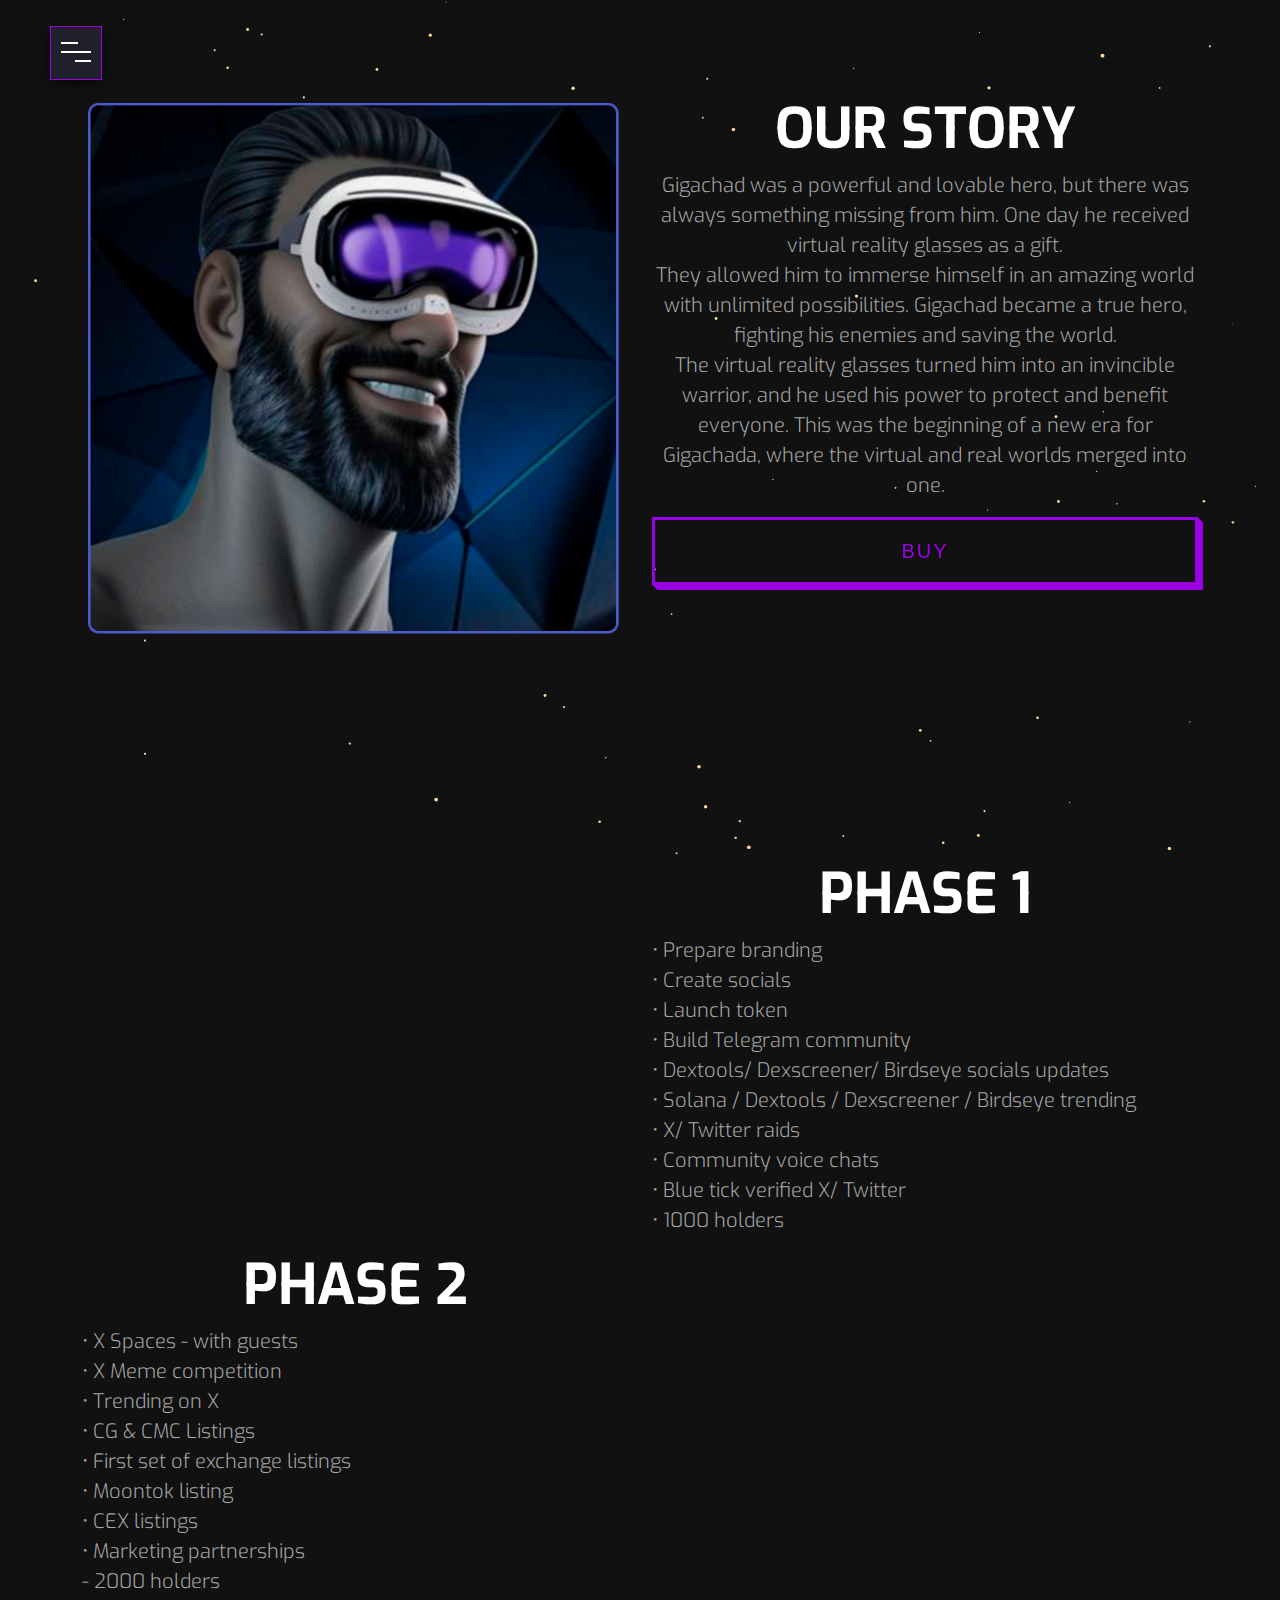
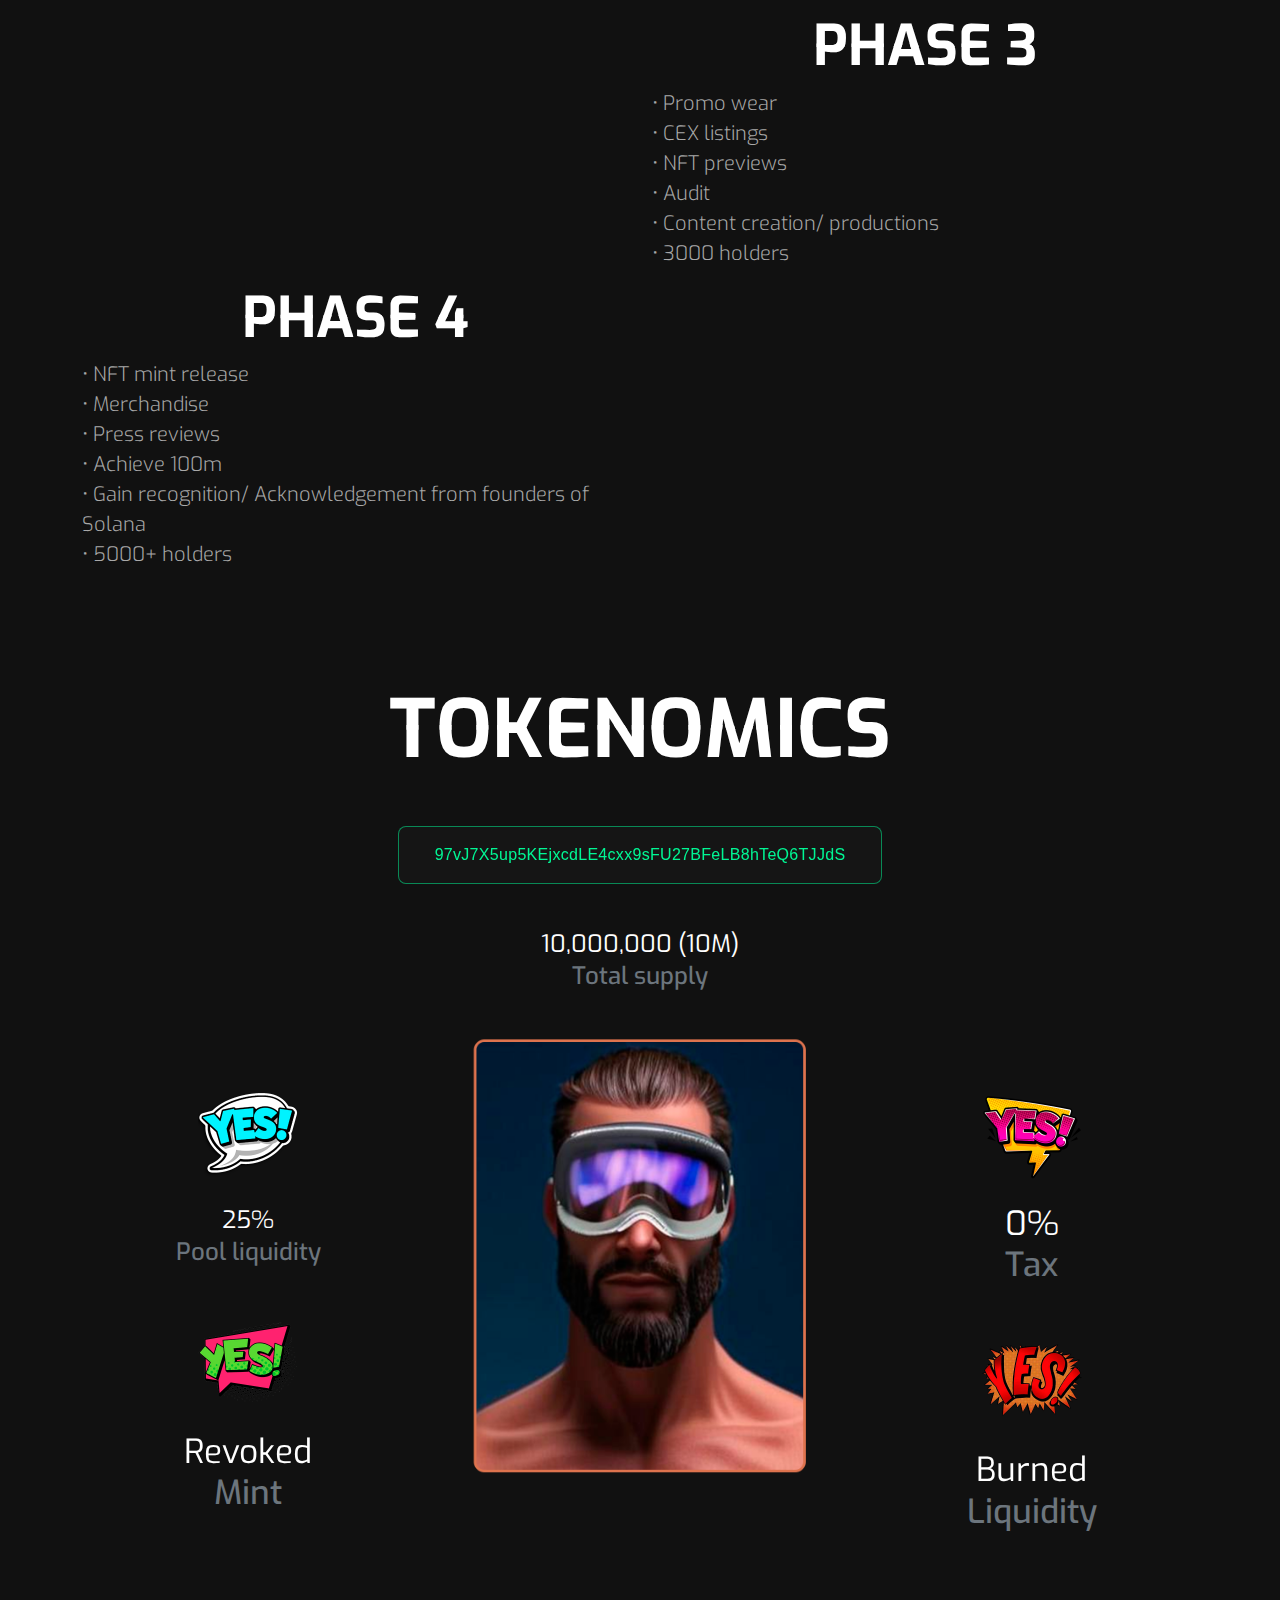
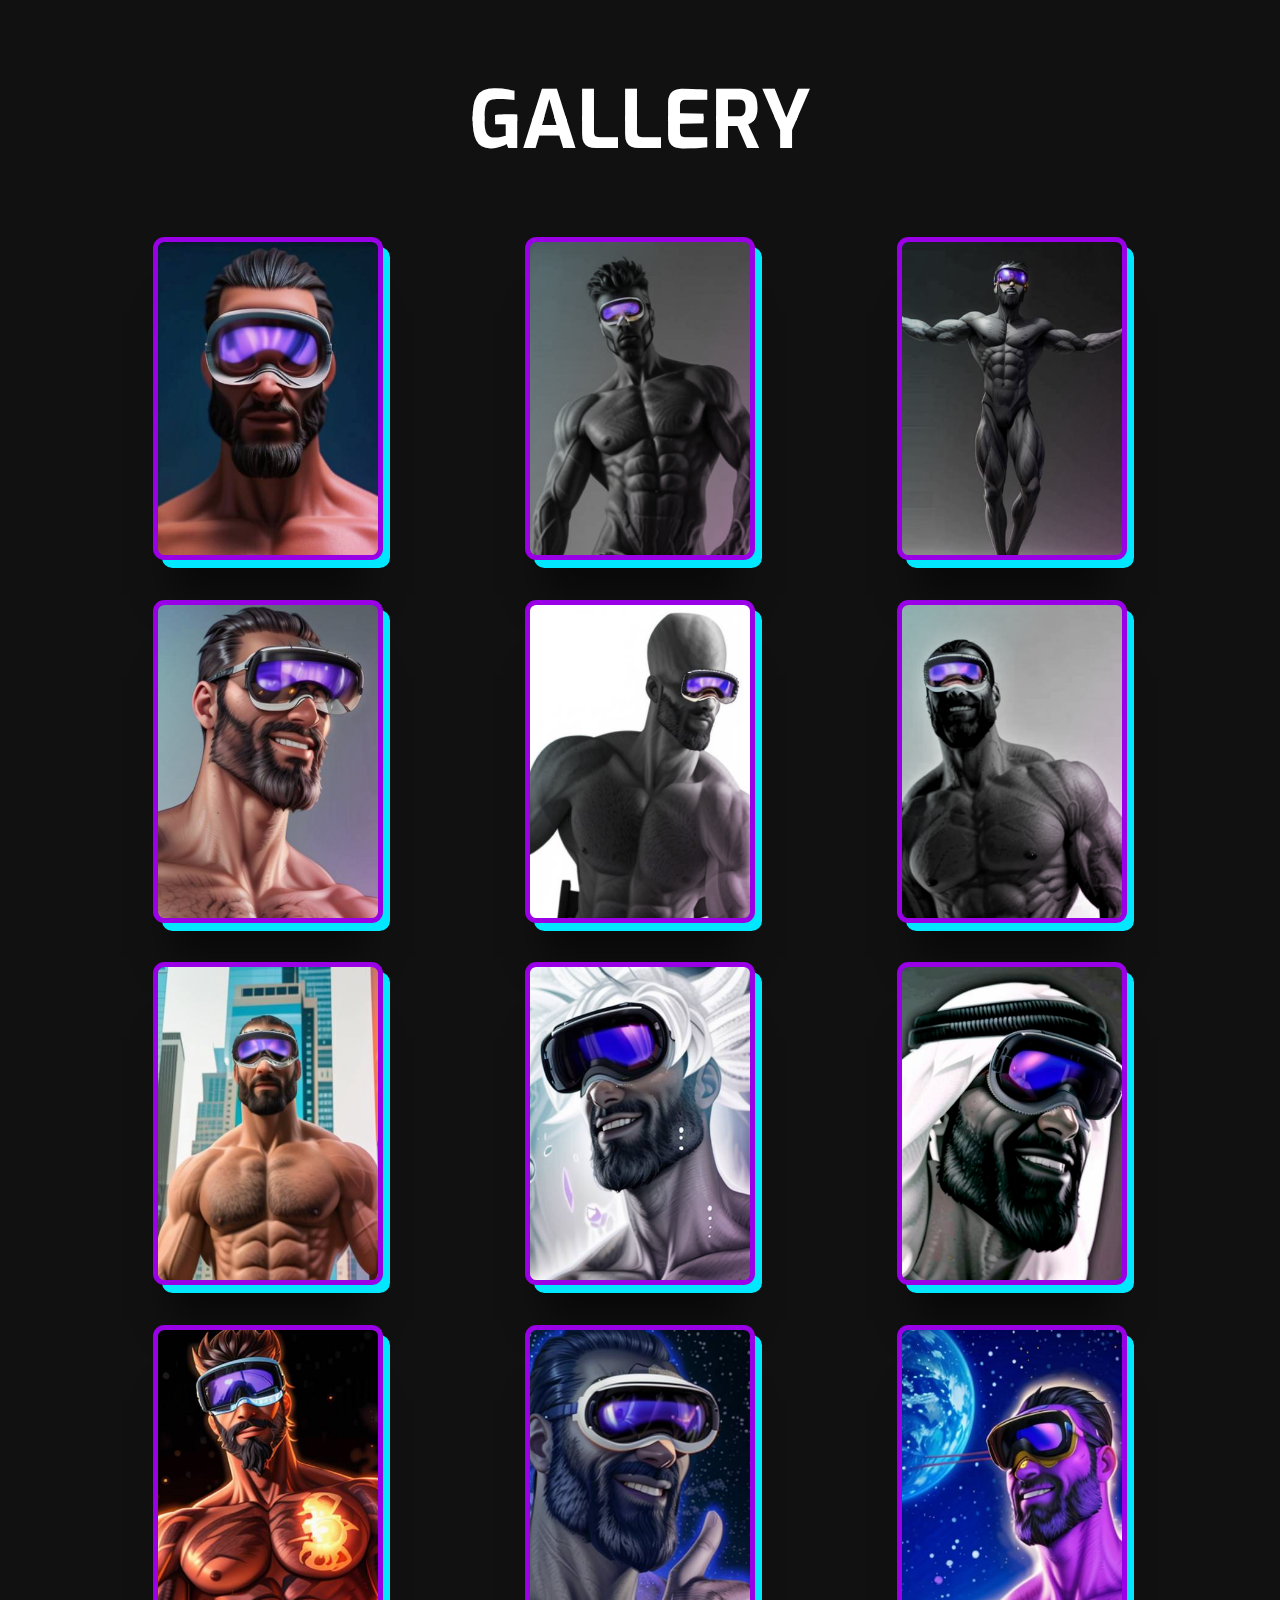
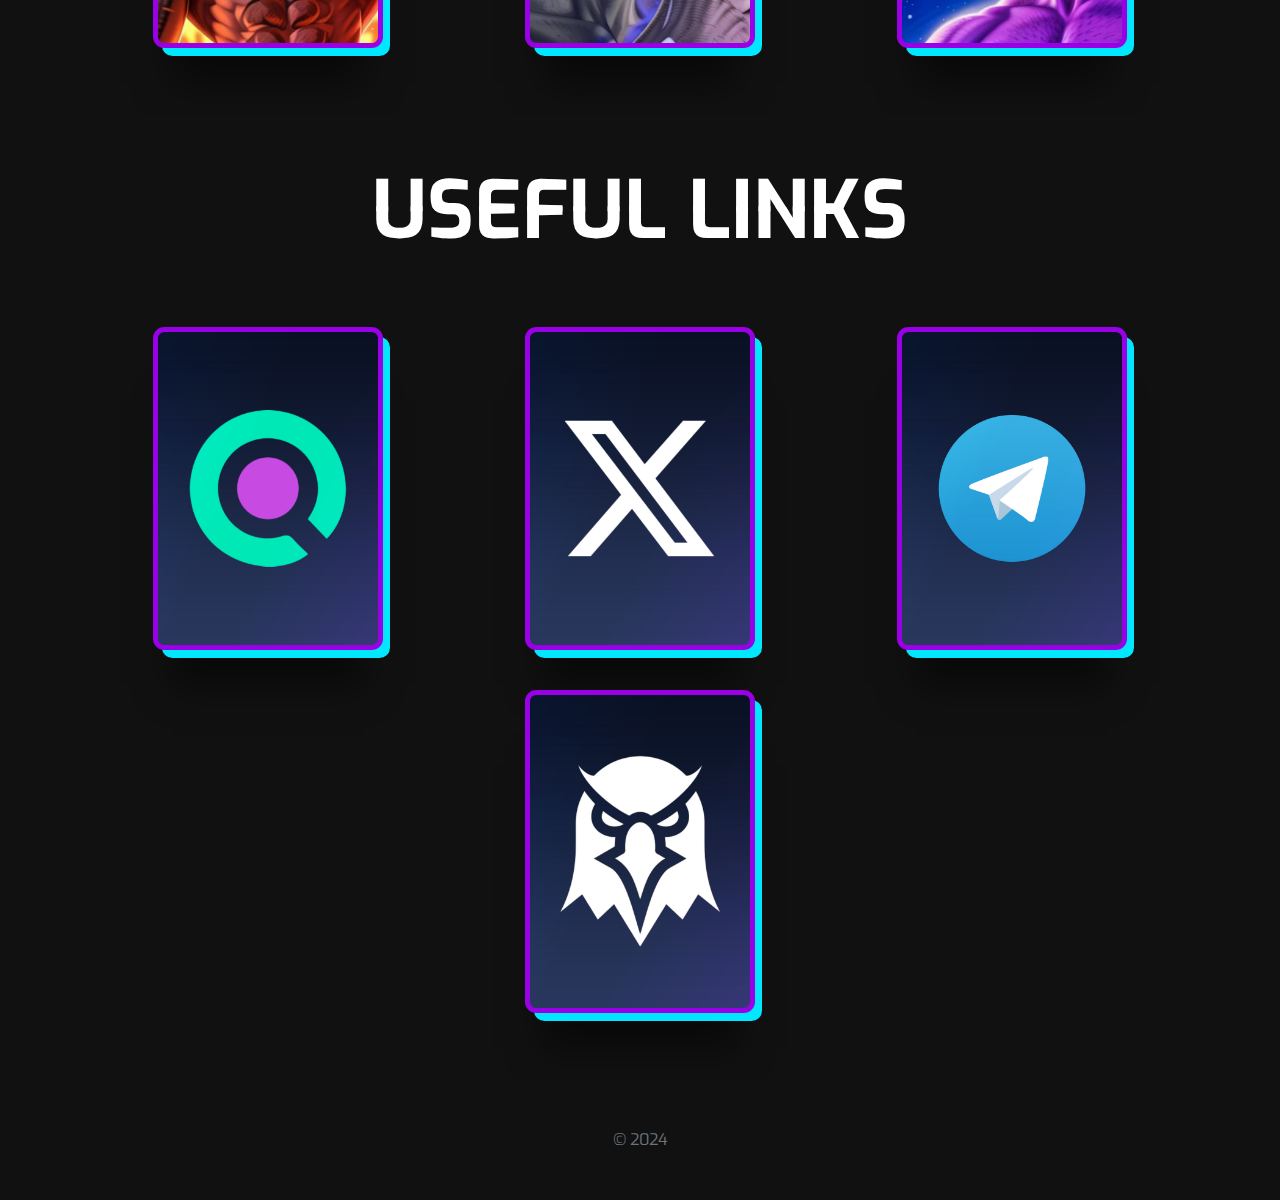
==== commit 34498fdf: "Add files via upload" ====
--- a/CWV/index.html
+++ b/CWV/index.html
@@ -157,7 +157,7 @@
                     </div>
                     <div class="col-12 col-lg-6 order-0 order-lg-1 mb-5 mb-lg-0">
                         <div class="glitch glitch--3 display-1" data-scroll="out" data-splitting="">
-                            <h2 class="display-1 fw-bold text-center" style="font-size:42pt">SOMETHING <br> <br class="d-none d-md-block d-lg-none">SPECIAL</h2>
+                            <h2 class="display-1 fw-bold text-center" style="font-size:42pt">OUR STORY</h2>
                         </div>
                         <p class="lead text-center">
 Gigachad was a powerful and lovable hero, but there was always something missing from him. One day he received virtual reality glasses as a gift. 
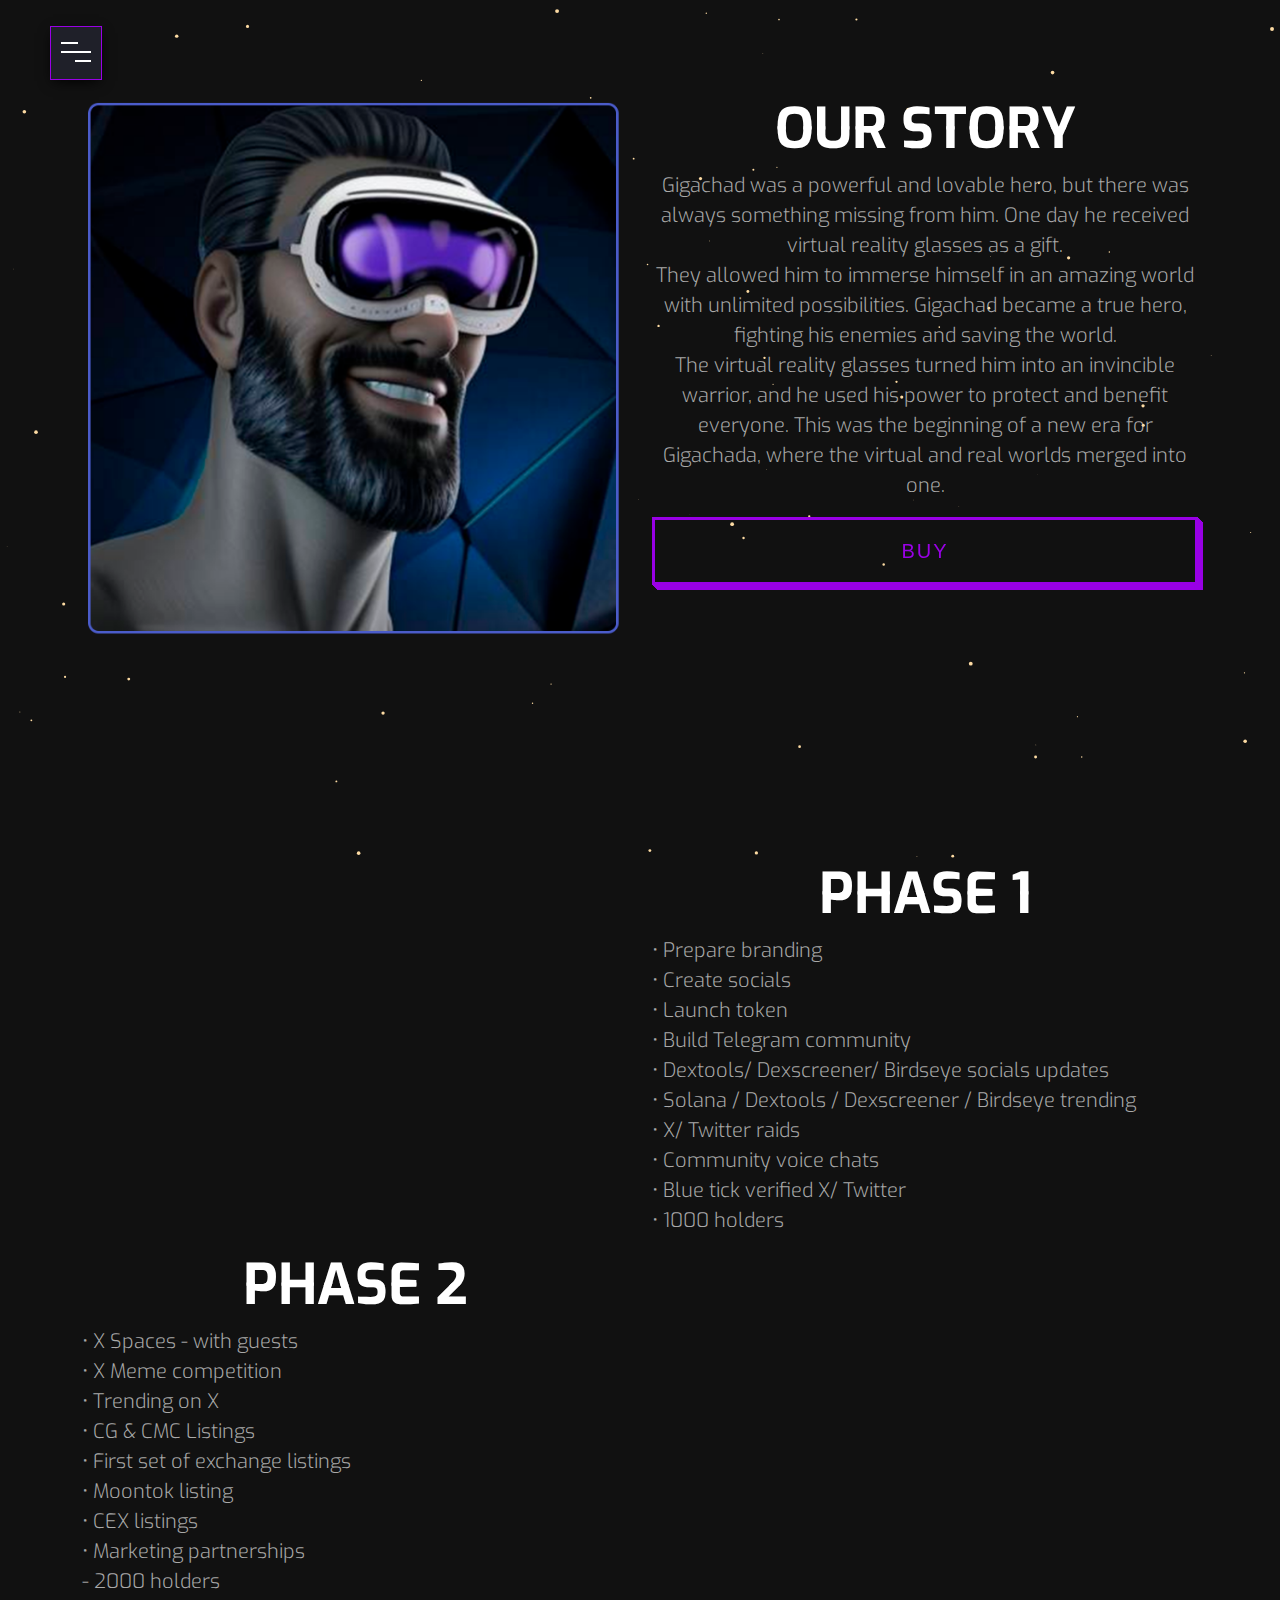
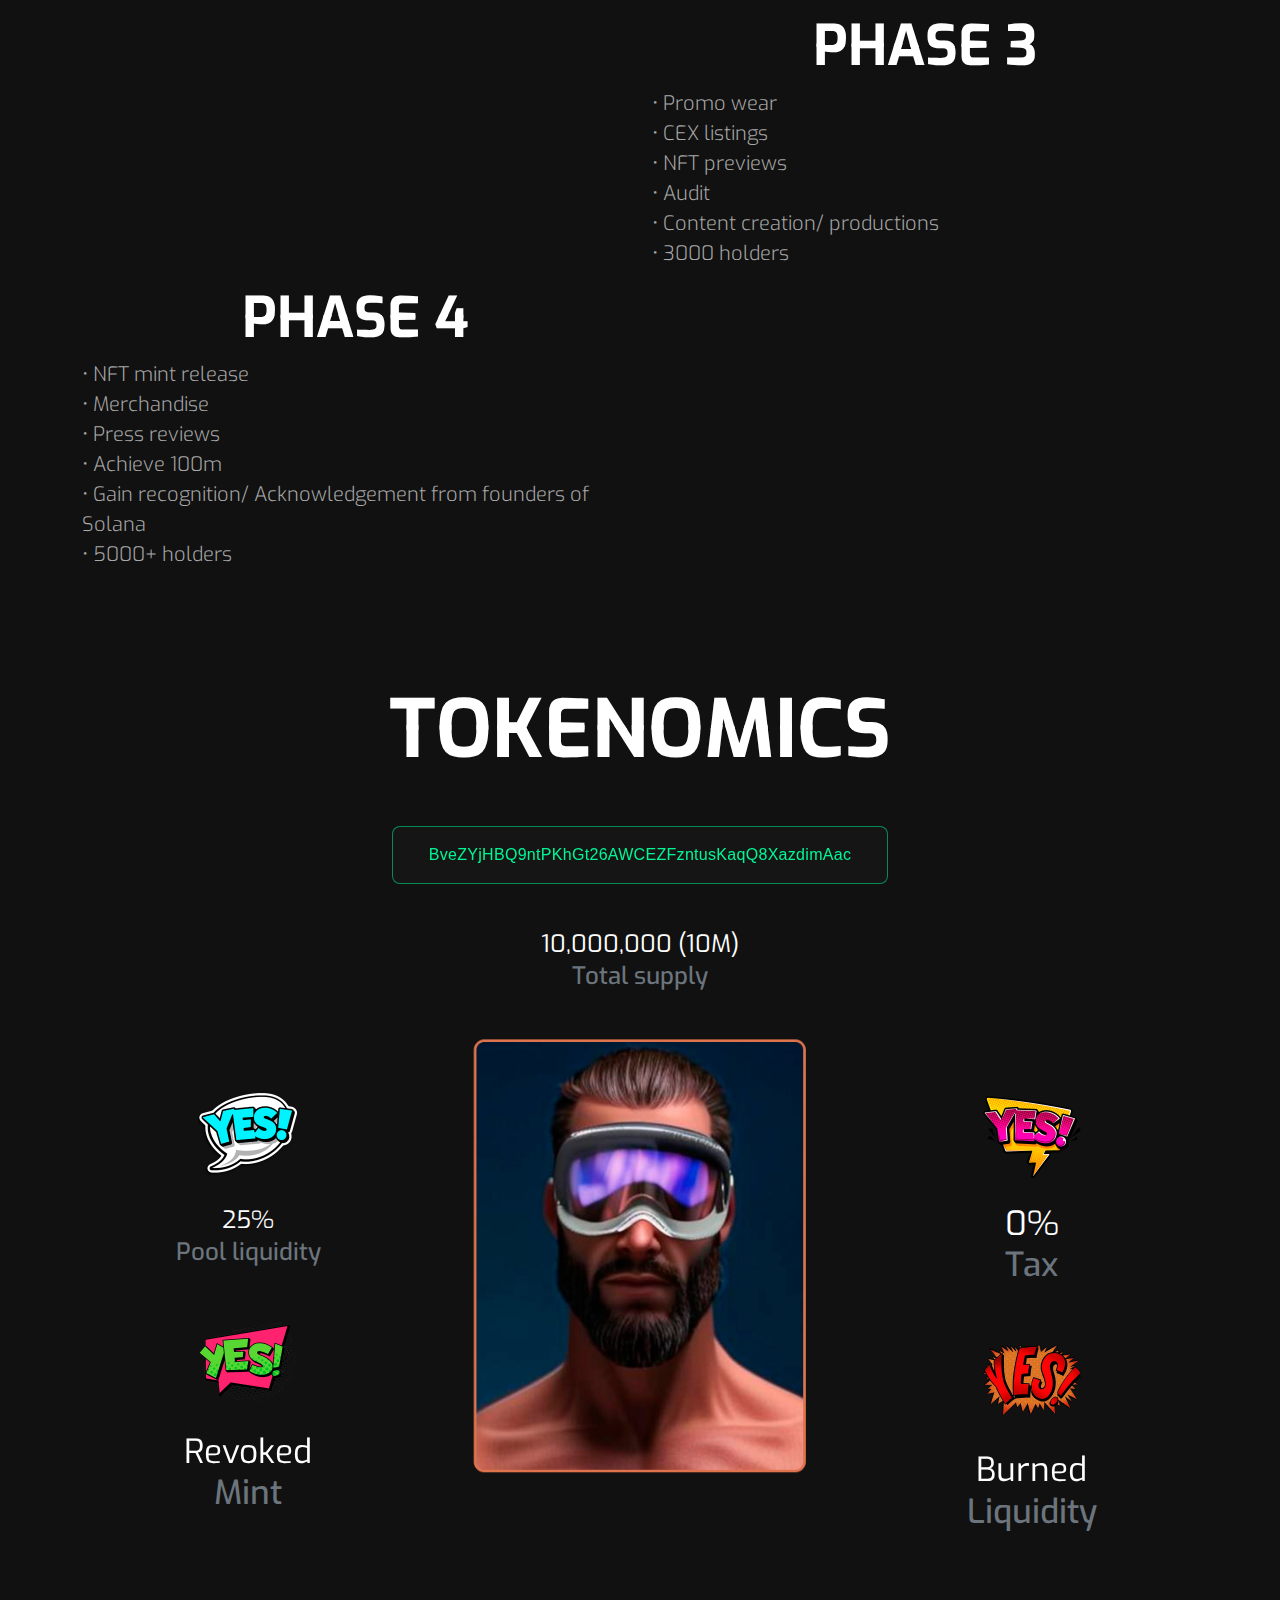
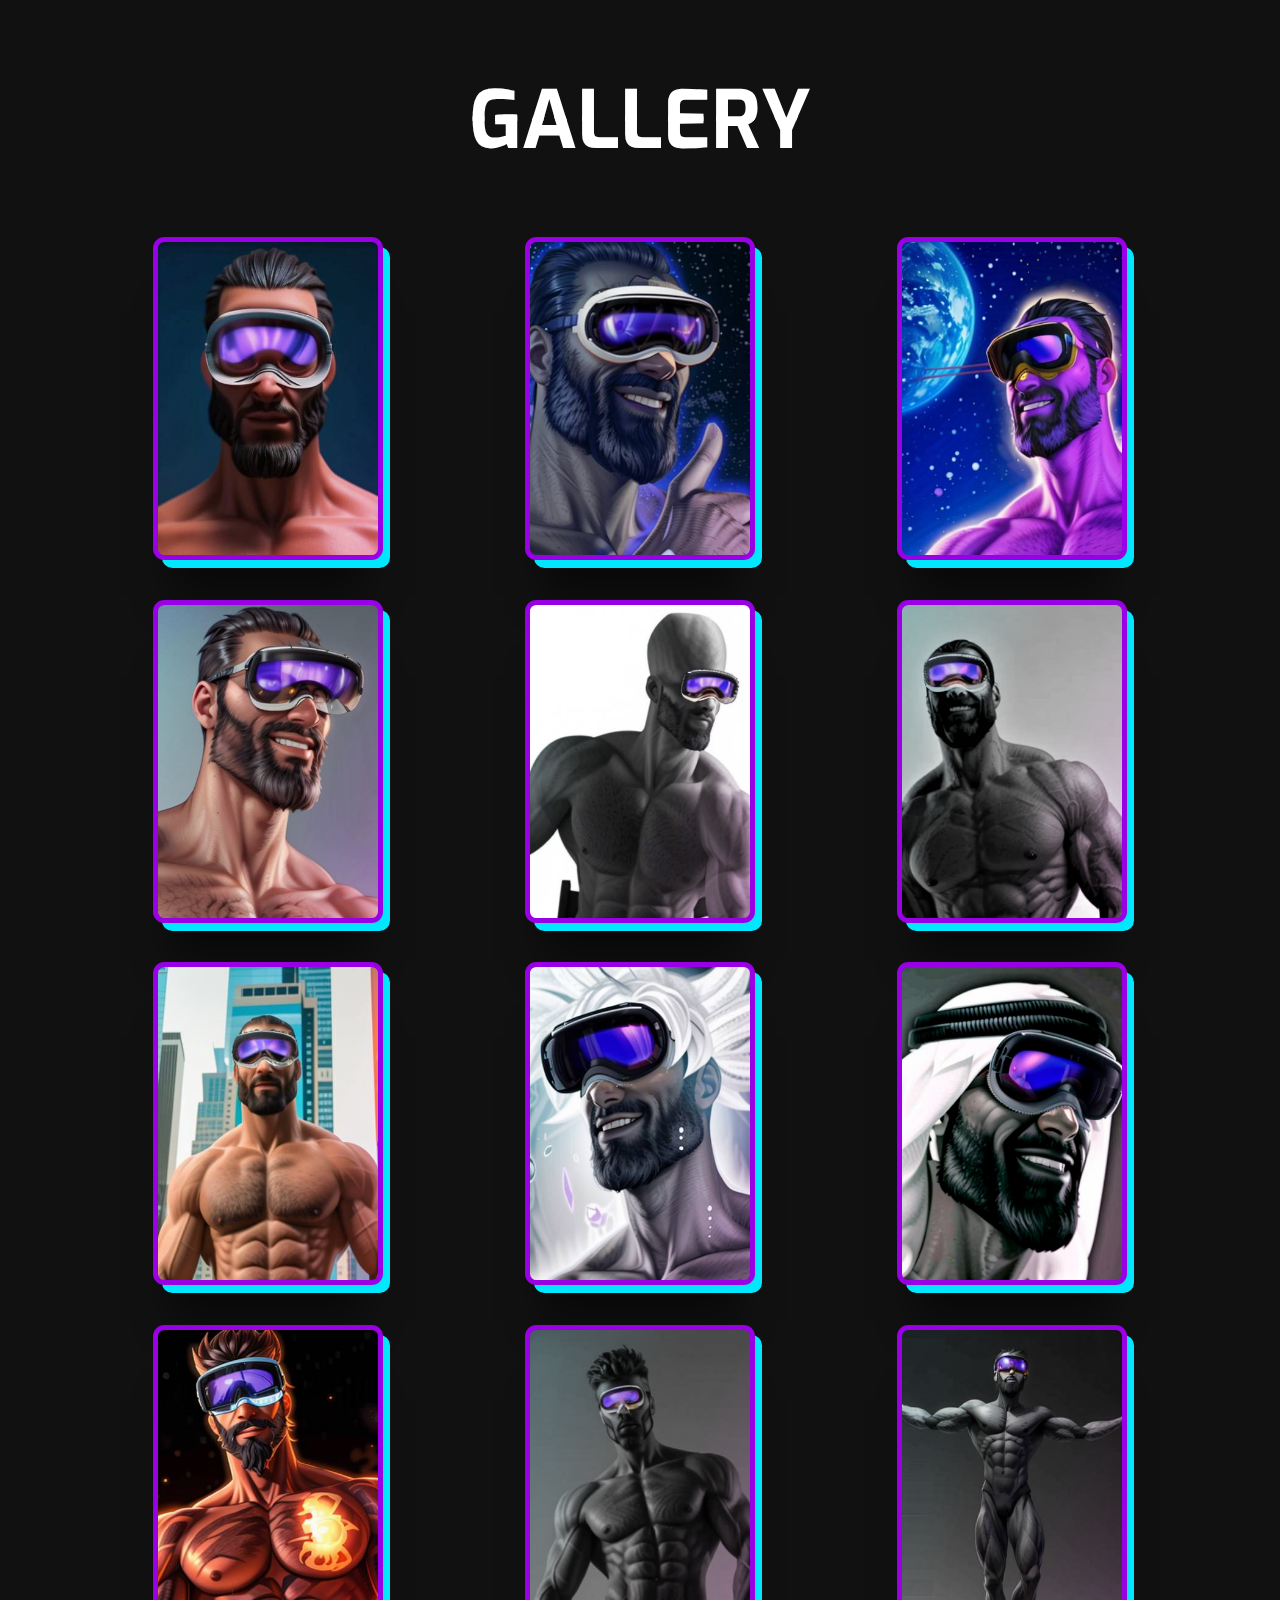
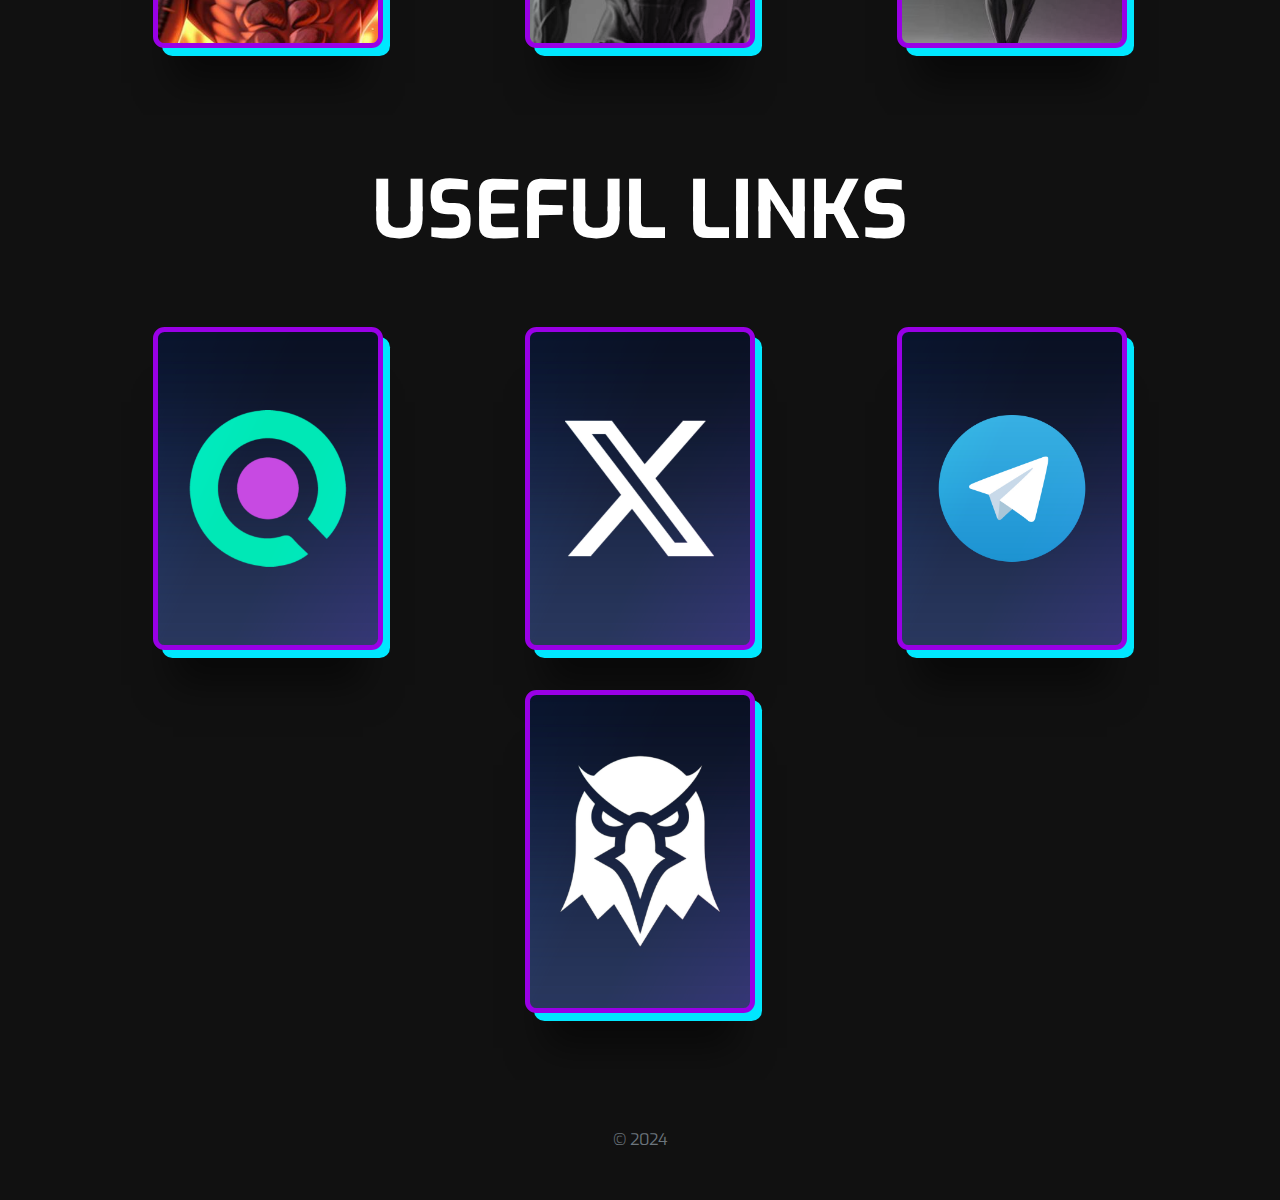
==== commit 798b623b: "Add files via upload" ====
--- a/CWV/index.html
+++ b/CWV/index.html
@@ -82,11 +82,11 @@
         <div class="nav">
             <div class="nav__content">
                 <ul class="nav__list">
-                    <li class="nav__list-item"><a href="https://raydium.io/swap/?outputCurrency=97vJ7X5up5KEjxcdLE4cxx9sFU27BFeLB8hTeQ6TJJdS" class="hover-target">Buy SOLY</a></li>
-                    <li class="nav__list-item"><a href="https://dexscreener.com/solana/97vJ7X5up5KEjxcdLE4cxx9sFU27BFeLB8hTeQ6TJJdS" class="hover-target" target="_blank">Chart</a></li>
-                    <li class="nav__list-item"><a href="https://t.me/+aYplN8dfQ600YjA0" class="hover-target">Telegram</a></li>
-                    <li class="nav__list-item"><a href="https://twitter.com/TrrSkibidiOnSol" class="hover-target">Twitter</a></li>
-                    <li class="nav__list-item"><a href="https://solscan.io/token/97vJ7X5up5KEjxcdLE4cxx9sFU27BFeLB8hTeQ6TJJdS" class="hover-target">Solscan</a></li>
+                    <li class="nav__list-item"><a href="https://raydium.io/swap/?outputCurrency=BveZYjHBQ9ntPKhGt26AWCEZFzntusKaqQ8XazdimAac" class="hover-target">Buy SOLY</a></li>
+                    <li class="nav__list-item"><a href="https://dexscreener.com/solana/BveZYjHBQ9ntPKhGt26AWCEZFzntusKaqQ8XazdimAac" class="hover-target" target="_blank">Chart</a></li>
+                    <li class="nav__list-item"><a href="https://t.me/ChadWifVision" class="hover-target">Telegram</a></li>
+                    <li class="nav__list-item"><a href="https://twitter.com/chadwifvision" class="hover-target">Twitter</a></li>
+                    <li class="nav__list-item"><a href="https://solscan.io/token/BveZYjHBQ9ntPKhGt26AWCEZFzntusKaqQ8XazdimAac" class="hover-target">Solscan</a></li>
                 </ul>
             </div>
         </div>		
@@ -167,7 +167,7 @@
 The virtual reality glasses turned him into an invincible warrior, and he used his power to protect and benefit everyone. This was the beginning of a new era for Gigachada, where the virtual and real worlds merged into one.
 </p>
                         
-                        <a href="https://raydium.io/swap/?outputCurrency=97vJ7X5up5KEjxcdLE4cxx9sFU27BFeLB8hTeQ6TJJdS" class="button w-100 d-flex justify-content-center">BUY</a>
+                        <a href="https://raydium.io/swap/?outputCurrency=BveZYjHBQ9ntPKhGt26AWCEZFzntusKaqQ8XazdimAac" class="button w-100 d-flex justify-content-center">BUY</a>
                     </div>
                 </div>
             </div>
@@ -289,7 +289,7 @@
                         </div>
                         <div class="base mb-5">
                             <span class="mail-info" style="word-break: break-all;">
-                              <span class="mail-text" tooltip="Click to Copy" tooltip-position="bottom">97vJ7X5up5KEjxcdLE4cxx9sFU27BFeLB8hTeQ6TJJdS</span>
+                              <span class="mail-text" tooltip="Click to Copy" tooltip-position="bottom">BveZYjHBQ9ntPKhGt26AWCEZFzntusKaqQ8XazdimAac</span>
                             </span>
                           </div>
                         <h3 class="h4 mb-0 lh-1 text-center">
@@ -372,7 +372,7 @@
                     </div>
 
 
-<style>#dexscreener-embed{position:relative;width:100%;padding-bottom:125%;}@media(min-width:1400px){#dexscreener-embed{padding-bottom:65%;}}#dexscreener-embed iframe{position:absolute;width:100%;height:100%;top:0;left:0;border:0;}</style><div id="dexscreener-embed"><iframe src="https://dexscreener.com/solana/97vJ7X5up5KEjxcdLE4cxx9sFU27BFeLB8hTeQ6TJJdS?embed=1&amp;theme=dark"></iframe></div>
+<style>#dexscreener-embed{position:relative;width:100%;padding-bottom:125%;}@media(min-width:1400px){#dexscreener-embed{padding-bottom:65%;}}#dexscreener-embed iframe{position:absolute;width:100%;height:100%;top:0;left:0;border:0;}</style><div id="dexscreener-embed"><iframe src="https://dexscreener.com/solana/BveZYjHBQ9ntPKhGt26AWCEZFzntusKaqQ8XazdimAac?embed=1&amp;theme=dark"></iframe></div>
 
                   </section>
             </div>
@@ -466,28 +466,28 @@
                         <h2 class="display-1 fw-bold mb-5">USEFUL LINKS</h2>
                     </div>
                     <div class="col-12 col-lg-4 d-flex justify-content-center">
-                        <a href="https://solscan.io/token/97vJ7X5up5KEjxcdLE4cxx9sFU27BFeLB8hTeQ6TJJdS">
+                        <a href="https://solscan.io/token/BveZYjHBQ9ntPKhGt26AWCEZFzntusKaqQ8XazdimAac">
                             <span class="card cardz solscan animated">
                                 <h3 class="text-white txt h-100">SOLSCAN</h3>
                             </span>
                         </a>
                     </div>
                     <div class="col-12 col-lg-4 d-flex justify-content-center">
-                        <a href="https://twitter.com/TrrSkibidiOnSol">
+                        <a href="https://twitter.com/chadwifvision">
                             <span class="card cardz twitter animated">
                                 <h3 class="text-white txt h-100">TWITTER</h3>
                             </span>
                         </a>
                     </div>
                     <div class="col-12 col-lg-4 d-flex justify-content-center">
-                        <a href="https://t.me/+aYplN8dfQ600YjA0">
+                        <a href="https://t.me/ChadWifVision">
                             <span class="card cardz telegram animated">
                                 <h3 class="text-white txt h-100">TELEGRAM</h3>
                             </span>
                         </a>
                     </div>
                     <div class="col-12 col-lg-4 d-flex justify-content-center">
-                        <a href="https://dexscreener.com/solana/97vJ7X5up5KEjxcdLE4cxx9sFU27BFeLB8hTeQ6TJJdS">
+                        <a href="https://dexscreener.com/solana/BveZYjHBQ9ntPKhGt26AWCEZFzntusKaqQ8XazdimAac">
                             <span class="card cardz gecko animated">
                                 <h3 class="text-white txt h-100">DexScreener</h3>
                             </span>
